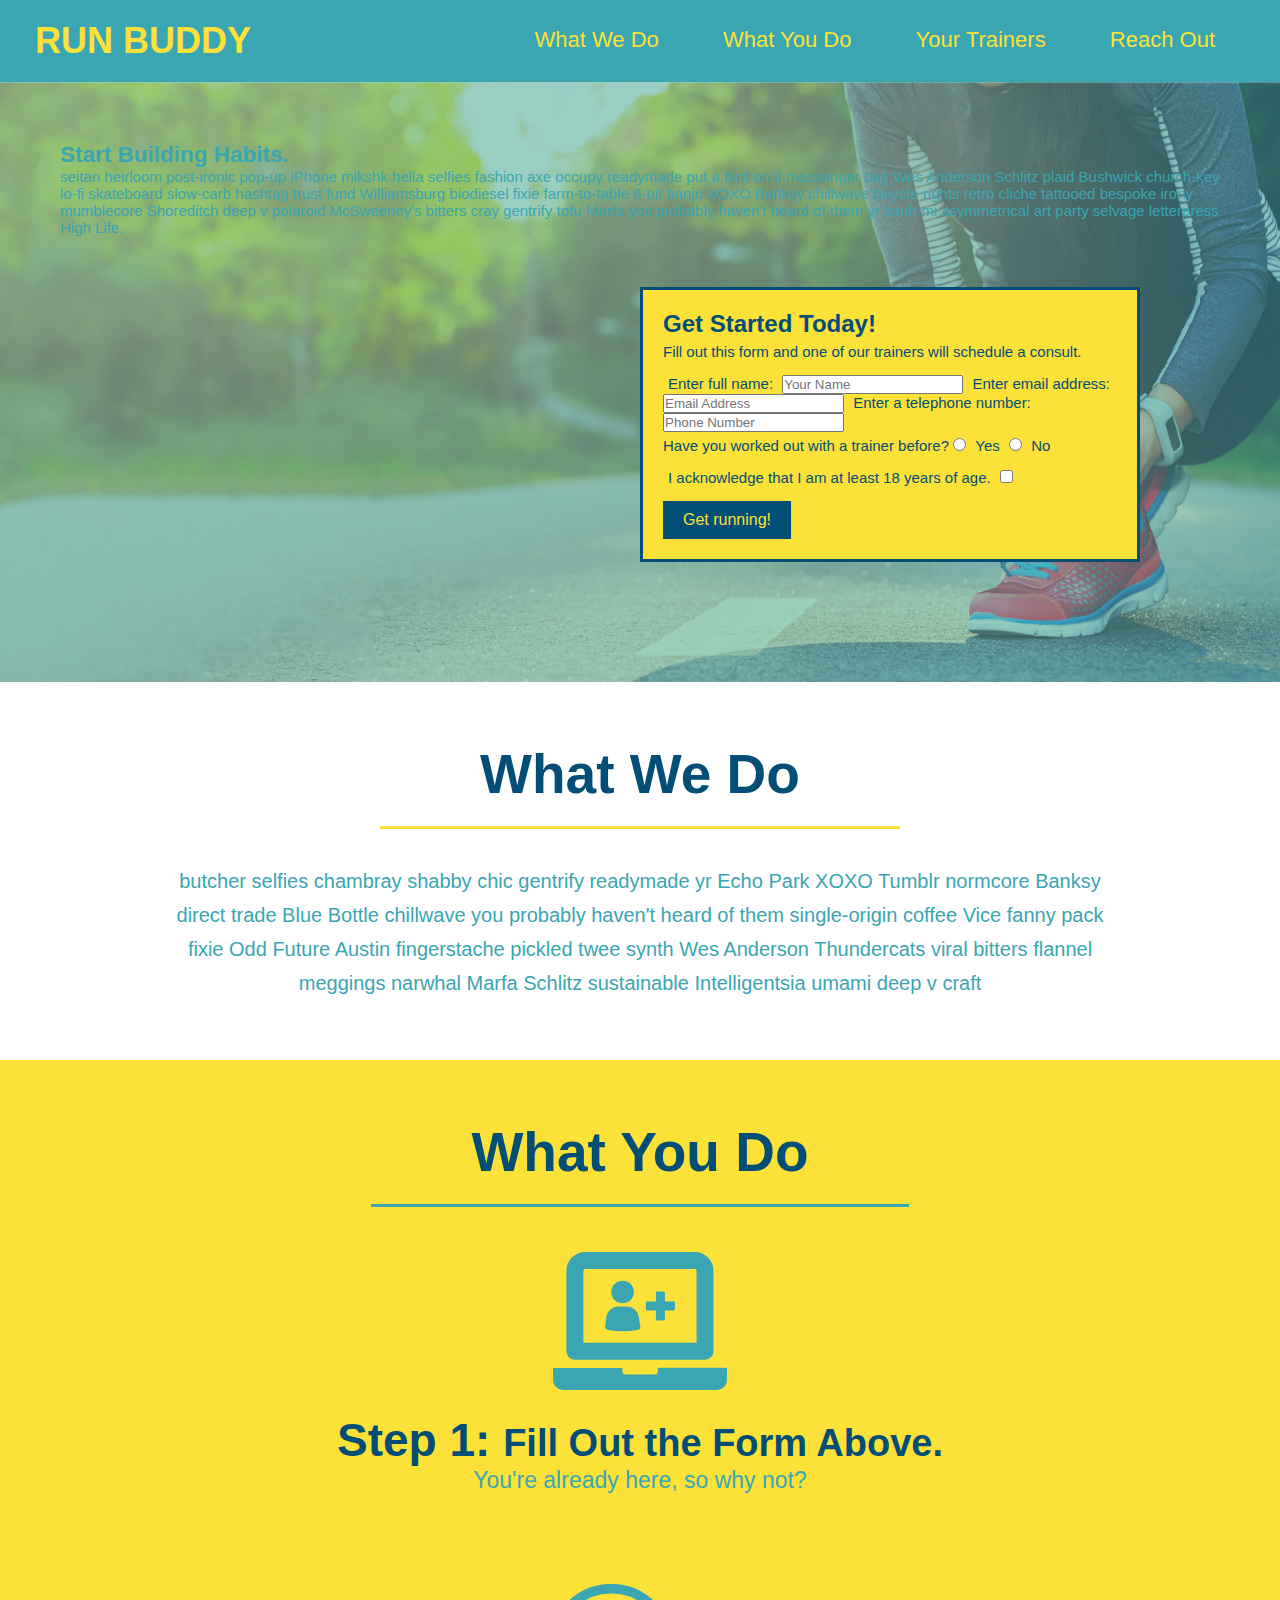
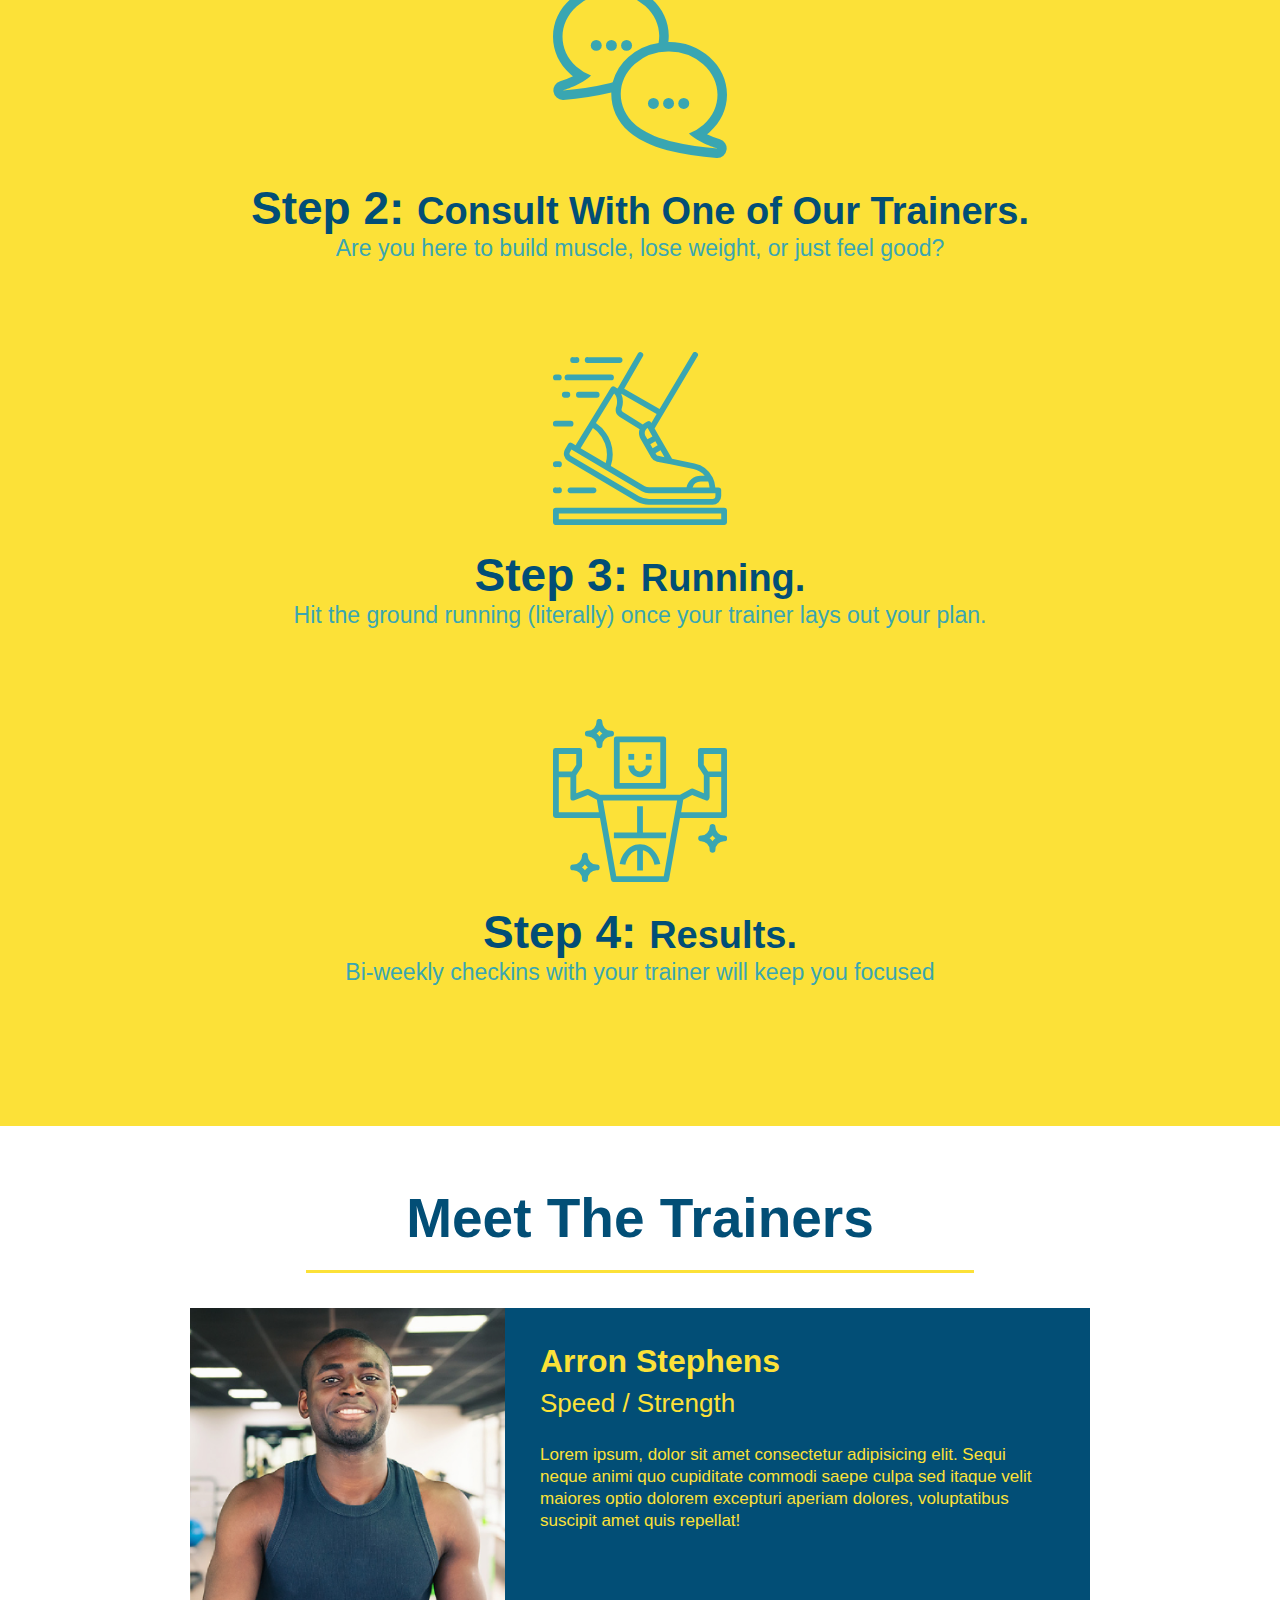
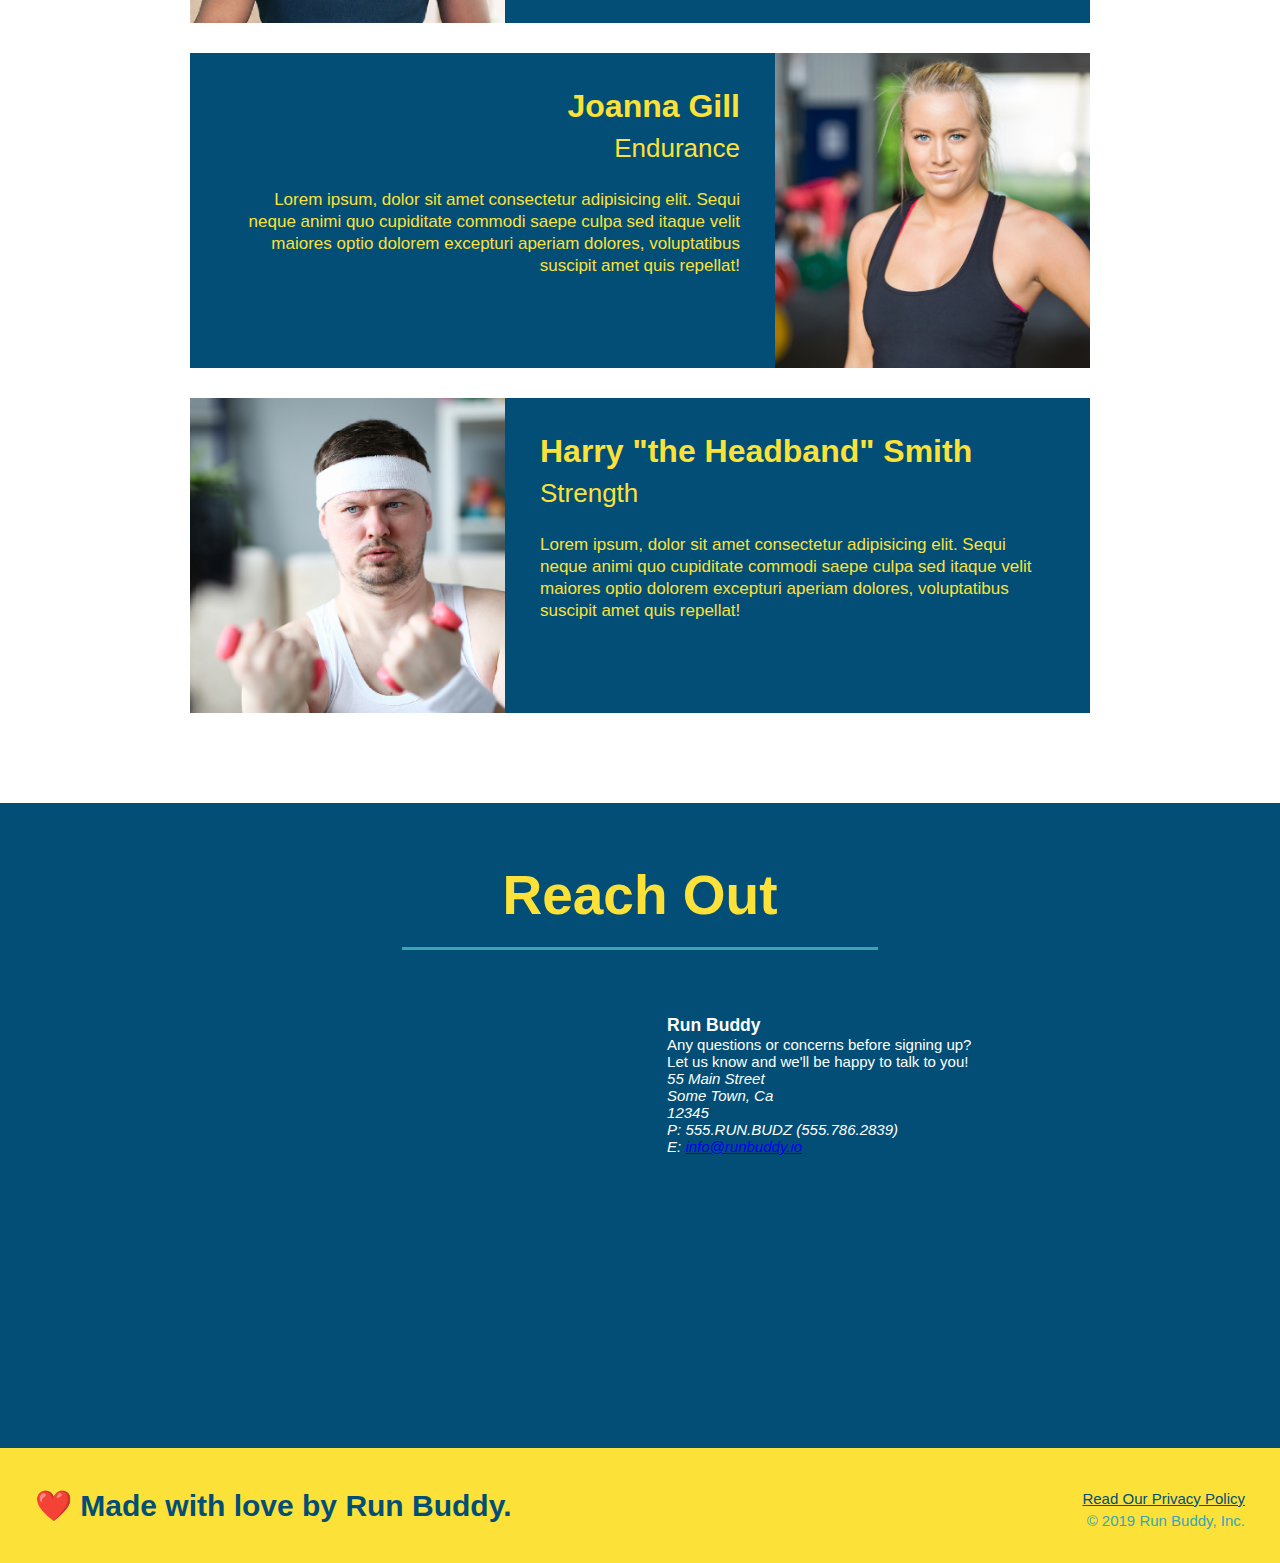
==== index.html @ fbde90c6 "add content to hero, replace image" ====
<!DOCTYPE html>
<html lang="en">

<head>
    <meta charset="UTF-8">
    <meta http-equiv="X-UA-Compatible" content="IE=edge">
    <meta name="viewport" content="width=device-width, initial-scale=1.0">
    <link rel="stylesheet" href="./assets/css/style.css" />
    <title>Run Buddy</title>
</head>

<body>

    <!-- navigation -->
    <header>
        <h1>
            <a href="/">RUN BUDDY</a>
        </h1>
        <nav>
            <ul>
                <li>
                    <a href="#what-we-do">What We Do</a>
                </li>
                <li>
                    <a href="#what-you-do">What You Do</a>
                </li>
                <li>
                    <a href="#your-trainers">Your Trainers</a>
                </li>
                <li>
                    <a href="#reach-out">Reach Out</a>
                </li>
            </ul>
        </nav>
    </header>

    <!-- hero/jumbotron -->
    <section class="hero">
        <div class="hero-cta">
            <h2>Start Building Habits.</h2>
            <p>
              seitan heirloom post-ironic pop-up iPhone mlkshk hella selfies fashion axe occupy readymade put a bird on it messenger bag Wes Anderson Schlitz plaid Bushwick church-key lo-fi skateboard slow-carb hashtag trust fund Williamsburg biodiesel fixie farm-to-table 8-bit banjo XOXO Banksy chillwave bicycle rights retro cliche tattooed bespoke irony mumblecore Shoreditch deep v polaroid McSweeney's bitters cray gentrify tofu Marfa you probably haven't heard of them yr banh mi asymmetrical art party selvage letterpress High Life.
            </p>
          </div>
        <div class="hero-form">
            <h3>Get Started Today!</h3>
            <p>Fill out this form and one of our trainers will schedule a consult.</p>
            <form>
                <label for="name">Enter full name:</label>
                <input type="text" placeholder="Your Name" name="name" id="name" />
                <label for="email">Enter email address:</label>
                <input type="text" placeholder="Email Address" name="email" id="email" />
                <label for="phone">Enter a telephone number:</label>
                <input type="tel" placeholder="Phone Number" name="phone" id="phone" />
                <p>
                    Have you worked out with a trainer before?
                    <input type="radio" name="trainer-confirm" id="trainer-yes" />
                    <label for="trainer-yes">Yes</label>
                    <input type="radio" name="trainer-confirm" id="trainer-no" />
                    <label for="trainer-no">No</label>
                </p>
                <p>
                    <label for="checkbox">
                        I acknowledge that I am at least 18 years of age.
                    </label>
                    <input type="checkbox" name="age-confirm" id="checkbox" />
                </p>
                <button type="submit">
                    Get running!
                </button>
            </form>
        </div>
    </section>

    <!-- "what we do" section -->
    <section id="what-we-do" class="intro">
        <h2 class="section-title primary-border">What We Do</h2>
        <p>
            butcher selfies chambray shabby chic gentrify readymade yr Echo Park XOXO Tumblr normcore Banksy direct
            trade Blue Bottle chillwave you probably haven't heard of them single-origin coffee Vice fanny pack fixie
            Odd Future Austin fingerstache pickled twee synth Wes Anderson Thundercats viral bitters flannel meggings
            narwhal Marfa Schlitz sustainable Intelligentsia umami deep v craft
        </p>
    </section>

    <!-- "what you do" section -->
    <section id="what-you-do" class="steps">
        <h2 class="section-title secondary-border">What You Do</h2>

        <div>
            <img src="./assets/images/step-1.svg" alt="" />
            <h3>Step 1: <span>Fill Out the Form Above.</span></h3>
            <p>You're already here, so why not?</p>
        </div>

        <div>
            <img src="./assets/images/step-2.svg" alt="" />
            <h3>Step 2: <span>Consult With One of Our Trainers.</span></h3>
            <p>Are you here to build muscle, lose weight, or just feel good?</p>
        </div>

        <div>
            <img src="./assets/images/step-3.svg" alt="" />
            <h3>Step 3: <span>Running.</span></h3>
            <p>Hit the ground running (literally) once your trainer lays out your plan.</p>
        </div>

        <div>
            <img src="./assets/images/step-4.svg" alt="" />
            <h3>Step 4: <span>Results.</span></h3>
            <p>Bi-weekly checkins with your trainer will keep you focused</p>
        </div>
    </section>

    <!-- "meet the trainers" section -->
    <section id="your-trainers" class="trainers">
        <h2 class="section-title primary-border">Meet The Trainers</h2>
        <!-- first trainer bio -->
        <article class="trainer">
            <img src="./assets/images/trainer-1.jpg" alt="Arron Stephens in his workout clothes, ready to pump iron" />
            <div class="trainer-bio text-left">
                <h3>Arron Stephens</h3>
                <h4>Speed / Strength</h4>
                <p>
                    Lorem ipsum, dolor sit amet consectetur adipisicing elit. Sequi neque animi quo cupiditate commodi
                    saepe culpa sed
                    itaque velit maiores optio dolorem excepturi aperiam dolores, voluptatibus suscipit amet quis
                    repellat!
                </p>
            </div>
        </article>
        <!-- second trainer bio -->
        <article class="trainer">
            <div class="trainer-bio text-right">
                <h3>Joanna Gill</h3>
                <h4>Endurance</h4>
                <p>
                    Lorem ipsum, dolor sit amet consectetur adipisicing elit. Sequi neque animi quo cupiditate commodi
                    saepe culpa sed
                    itaque velit maiores optio dolorem excepturi aperiam dolores, voluptatibus suscipit amet quis
                    repellat!
                </p>
            </div>
            <img src="./assets/images/trainer-2.jpg" alt="Joanna Gill cooling off after a workout" />
        </article>
        <!-- third trainer bio -->
        <article class="trainer">
            <img src="./assets/images/trainer-3.jpg"
                alt="Harry Smith wearing a headband and lifting comically small pink weights" />
            <div class="trainer-bio text-left">
                <h3>Harry "the Headband" Smith</h3>
                <h4>Strength</h4>
                <p>
                    Lorem ipsum, dolor sit amet consectetur adipisicing elit. Sequi neque animi quo cupiditate commodi
                    saepe culpa sed
                    itaque velit maiores optio dolorem excepturi aperiam dolores, voluptatibus suscipit amet quis
                    repellat!
                </p>
            </div>
        </article>
    </section>

    <!-- "reach out" section -->
    <section id="reach-out" class="contact">
        <h2 class="section-title secondary-border">Reach Out</h2>
        <div class="contact-info">
            <iframe
                src="https://www.google.com/maps/embed?pb=!1m18!1m12!1m3!1d3147.1079747227936!2d-120.42364418397035!3d37.92790791110593!2m3!1f0!2f0!3f0!3m2!1i1024!2i768!4f13.1!3m3!1m2!1s0x8090c49129b6ac57%3A0xb56c7eb95a2cd8bd!2sMain%20St%2C%20California%2095327!5e0!3m2!1sen!2sus!4v1616426329495!5m2!1sen!2sus"
                style="border:0;" allowfullscreen="" loading="lazy">
            </iframe>
            <div>
                <h3>Run Buddy</h3>
                <p>
                    Any questions or concerns before signing up?
                    <br />
                    Let us know and we'll be happy to talk to you!
                </p>
                <address>
                    55 Main Street <br />
                    Some Town, Ca <br />
                    12345<br />
                    P: 555.RUN.BUDZ (555.786.2839)<br />
                    E: <a href="mailto:info@runbuddy.io">info@runbuddy.io</a>
                </address>
            </div>
        </div>
    </section>
    <!-- footer -->
    <footer>
        <h2>❤️ Made with love by Run Buddy.</h2>
        <div>
            <a href="./privacy-policy.html">Read Our Privacy Policy</a><br />
            &copy; 2019 Run Buddy, Inc.
        </div>
    </footer>

</body>

</html>
---- assets/css/style.css ----
* {
  margin: 0;
  padding: 0;
  box-sizing: border-box;
}


/*---Body Style Start---*/

body {
  color: #39a6b2;
  font-family: Helvetica, Arial, sans-serif;
  font-size: 15px;
}
/*---Body Style Start---*/

/*---Header Style Start---*/

header {
  padding: 20px 35px;
  background-color: #39a6b2;
}

header h1 {
  font-weight: bold;
  font-size: 36px;
  color: #fce138;
  margin: 0;
  display: inline;
}

header a {
  text-decoration: none;
  color: #fce138;
}

header nav {
  float: right;
  margin: 7px 0;
}

header nav ul li {
  display: inline;
}

header nav ul li a {
  margin: 0 30px;
  font-weight: lighter;
  font-size: 22px;
}

header h1 {
  font-weight: bold;
  font-size: 36px;
  color: #fce138;
  margin: 0;
  display: inline;
}

section {
  padding: 60px;
}
/*---Header Style End---*/



/*---Hero Style Start---*/
.hero {
  background-image: url("../images/hero-bg.jpg");
  height: 600px;
  background-size: cover;
  background-position: center;
  position: relative;
}

.hero-form {
  border: 3px solid #024e76;
  background-color: #fce138;
  padding: 20px;
  width: 500px;
  color: #024e76;
  position: absolute;
  bottom: 120px;
  right: 140px;
}

.hero-form h3 {
  font-size: 24px;
  margin: 0;
}

.hero-form p {
  margin: 5px 0 15px 0;
}

.form-input {
  border: 1px solid #024e76;
  display: block;
  padding: 7px 15px;
  font-size: 16px;
  color: #024e76;
  width: 100%;
  margin-bottom: 15px;
}

.hero-form label {
  margin: 0 5px;
}

.hero-form button {
  color: #fce138;
  background-color: #024e76;
  border: none;
  padding: 10px 20px;
  font-size: 16px;
}

/*---Hero Style End---*/


/*---SECTION STYLE START---*/
.section-title {
  font-size: 55px;
  display: inline-block;
  padding: 0 100px 20px 100px;
  border-bottom: 3px solid;
  margin-bottom: 35px;
  color: #024e76;
}

.primary-border {
  border-color: #fce138;
}

.secondary-border {
  border-color: #39a6b2;
}
/*---SECTION STYLE START---*/


/*---What We Do Style Start---*/
.intro {
  text-align: center;
}

.intro p {
  line-height: 1.7;
  color: #39a6b2;
  width: 80%;
  font-size: 20px;
  margin: 0 auto;
}

/*---What We Do Style End---*/




/*---What You Do Style Start---*/
.steps {
  text-align: center;
  background: #fce138;
}

.steps div {
  margin-bottom: 80px;
}

.steps img {
  width: 15%;
  margin: 10px 0;
}

.steps h3 {
  color: #024e76;
  font-size: 46px;
  margin-top: 10px;
}

.steps p {
  color: #39a6b2;
  font-size: 23px;
}

.steps span {
  font-size: 38px;
}
/*---What You Do Style End---*/





/*---Meet the Trainers Style Start---*/
.trainers {
  text-align: center;
}

.trainer {
  width: 900px;
  margin: 0 auto 30px auto;
  background: #024e76;
  color: #fce138;
  overflow: auto;
}

.trainer img {
  width: 35%;
  float: left;
}

.trainer-bio {
  padding: 35px;
  float: left;
  width: 65%;
}

.text-left {
  text-align: left;
}

.text-right {
  text-align: right;
}

.trainer-bio h3 {
  font-size: 32px;
  margin-bottom: 8px;
}

.trainer-bio h4 {
  font-weight: lighter;
  font-size: 26px;
  margin-bottom: 25px;
}

.trainer-bio p {
  font-size: 17px;
  line-height: 1.3;
}

/*---Meet the Trainers Style Start---*/



/*---REACH OUT STYLES START---*/
.contact {
  text-align: center;
  background: #024e76;
 
}

.contact h2 {
  color: #fce138;
}


.contact-info iframe {
  width: 400px;
  height: 400px;
}

.contact-info div{
  width: 410px;
  display: inline-block;
  vertical-align: top;
  text-align: left;
  margin: 30px 0 0 60px;
  color: white;
}


/*---Footer Style Start---*/
footer {
  background: #fce138;
  width: 100%;
  padding: 40px 35px;
}

footer h2 {
  display: inline;
  color: #024e76;
  font-size: 30px;
  margin: 0;
}

footer div {
  float: right;
  line-height: 1.5;
  text-align: right;
}

footer a {
  color: #024e76;
}
/*---Footer Style End---*/
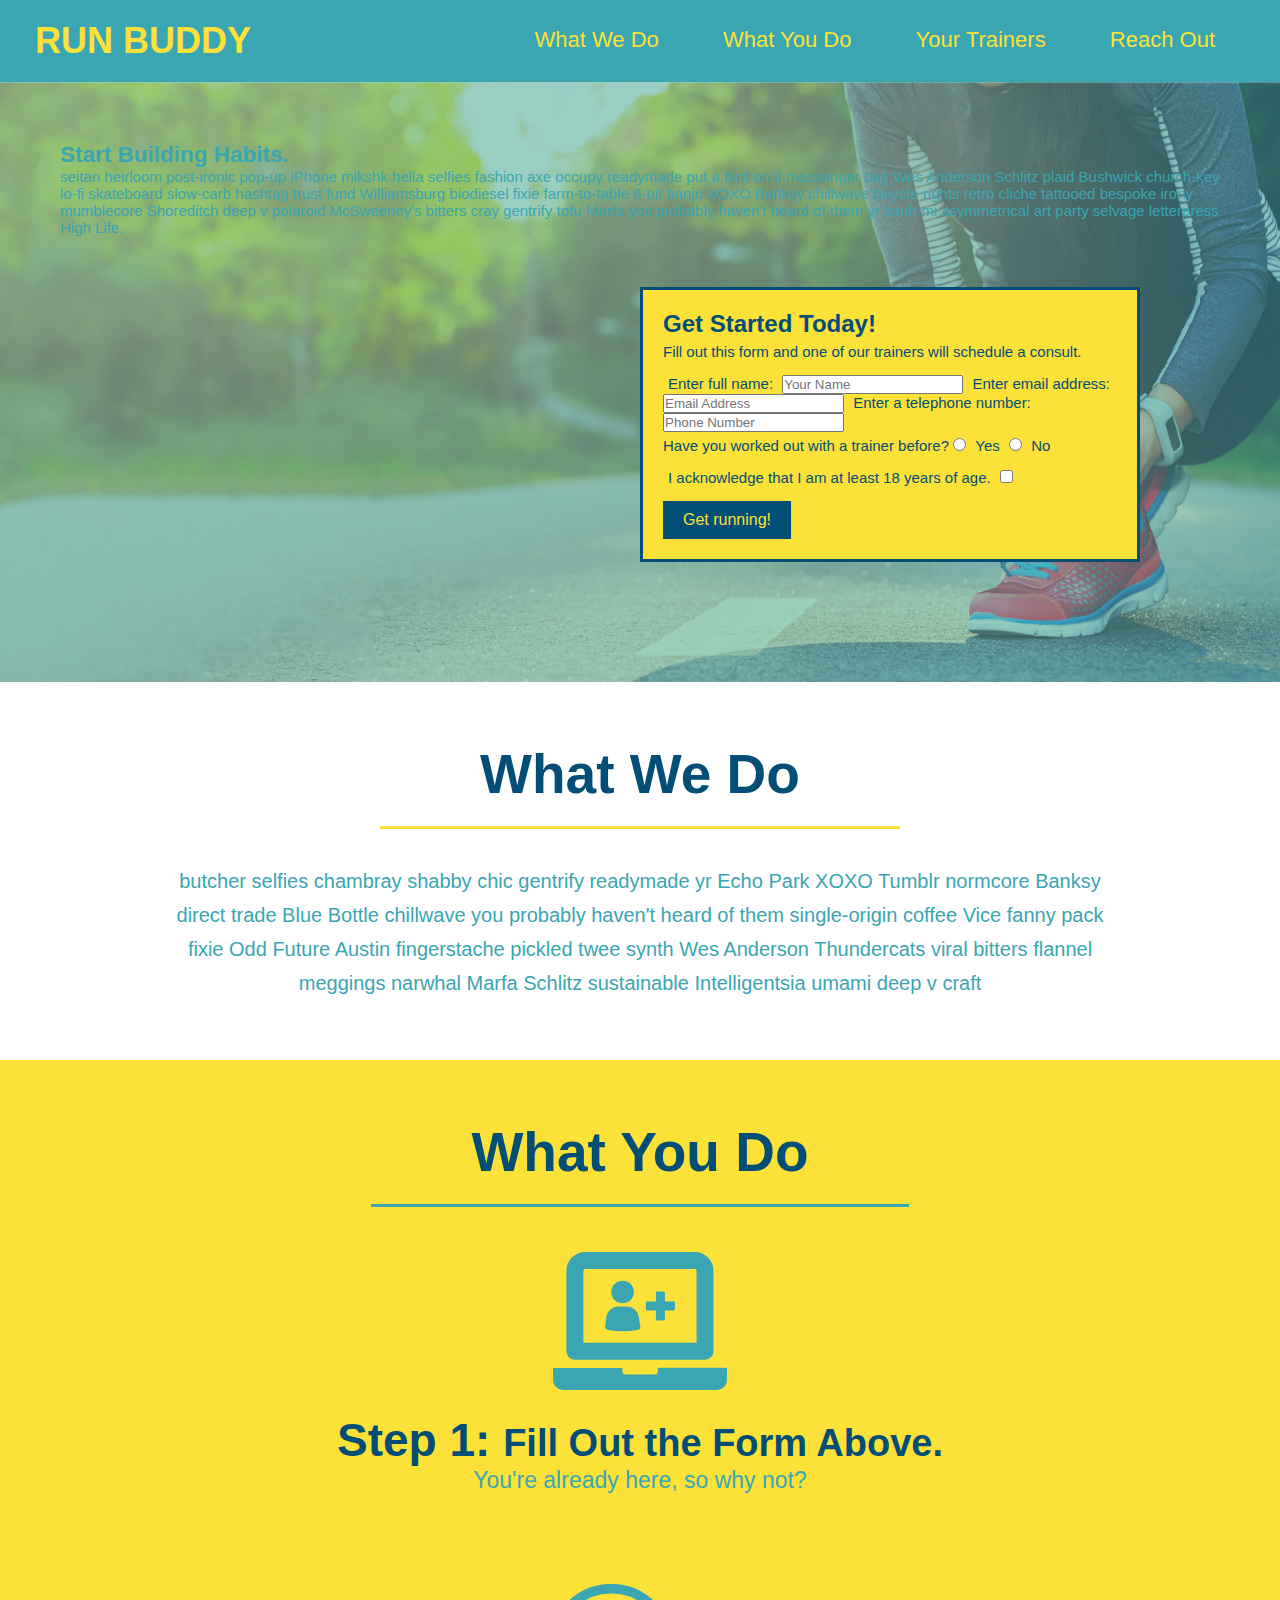
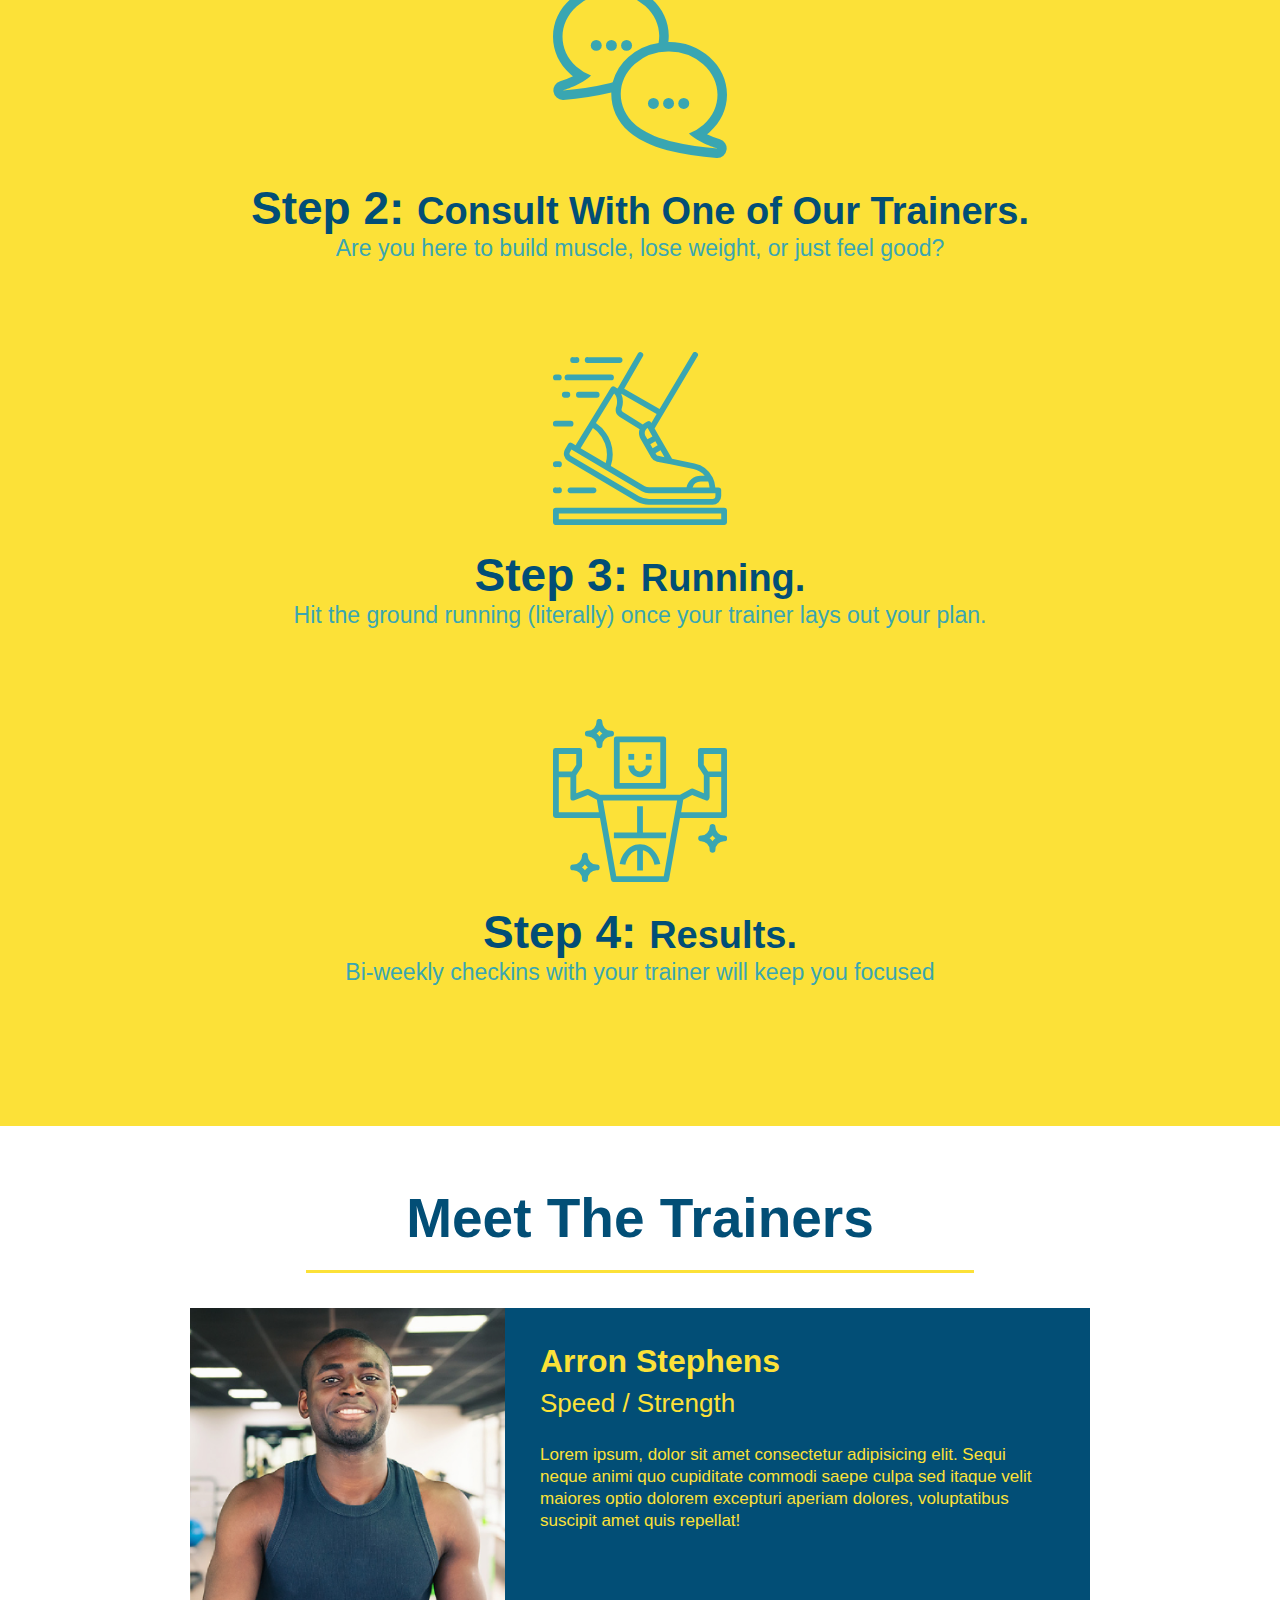
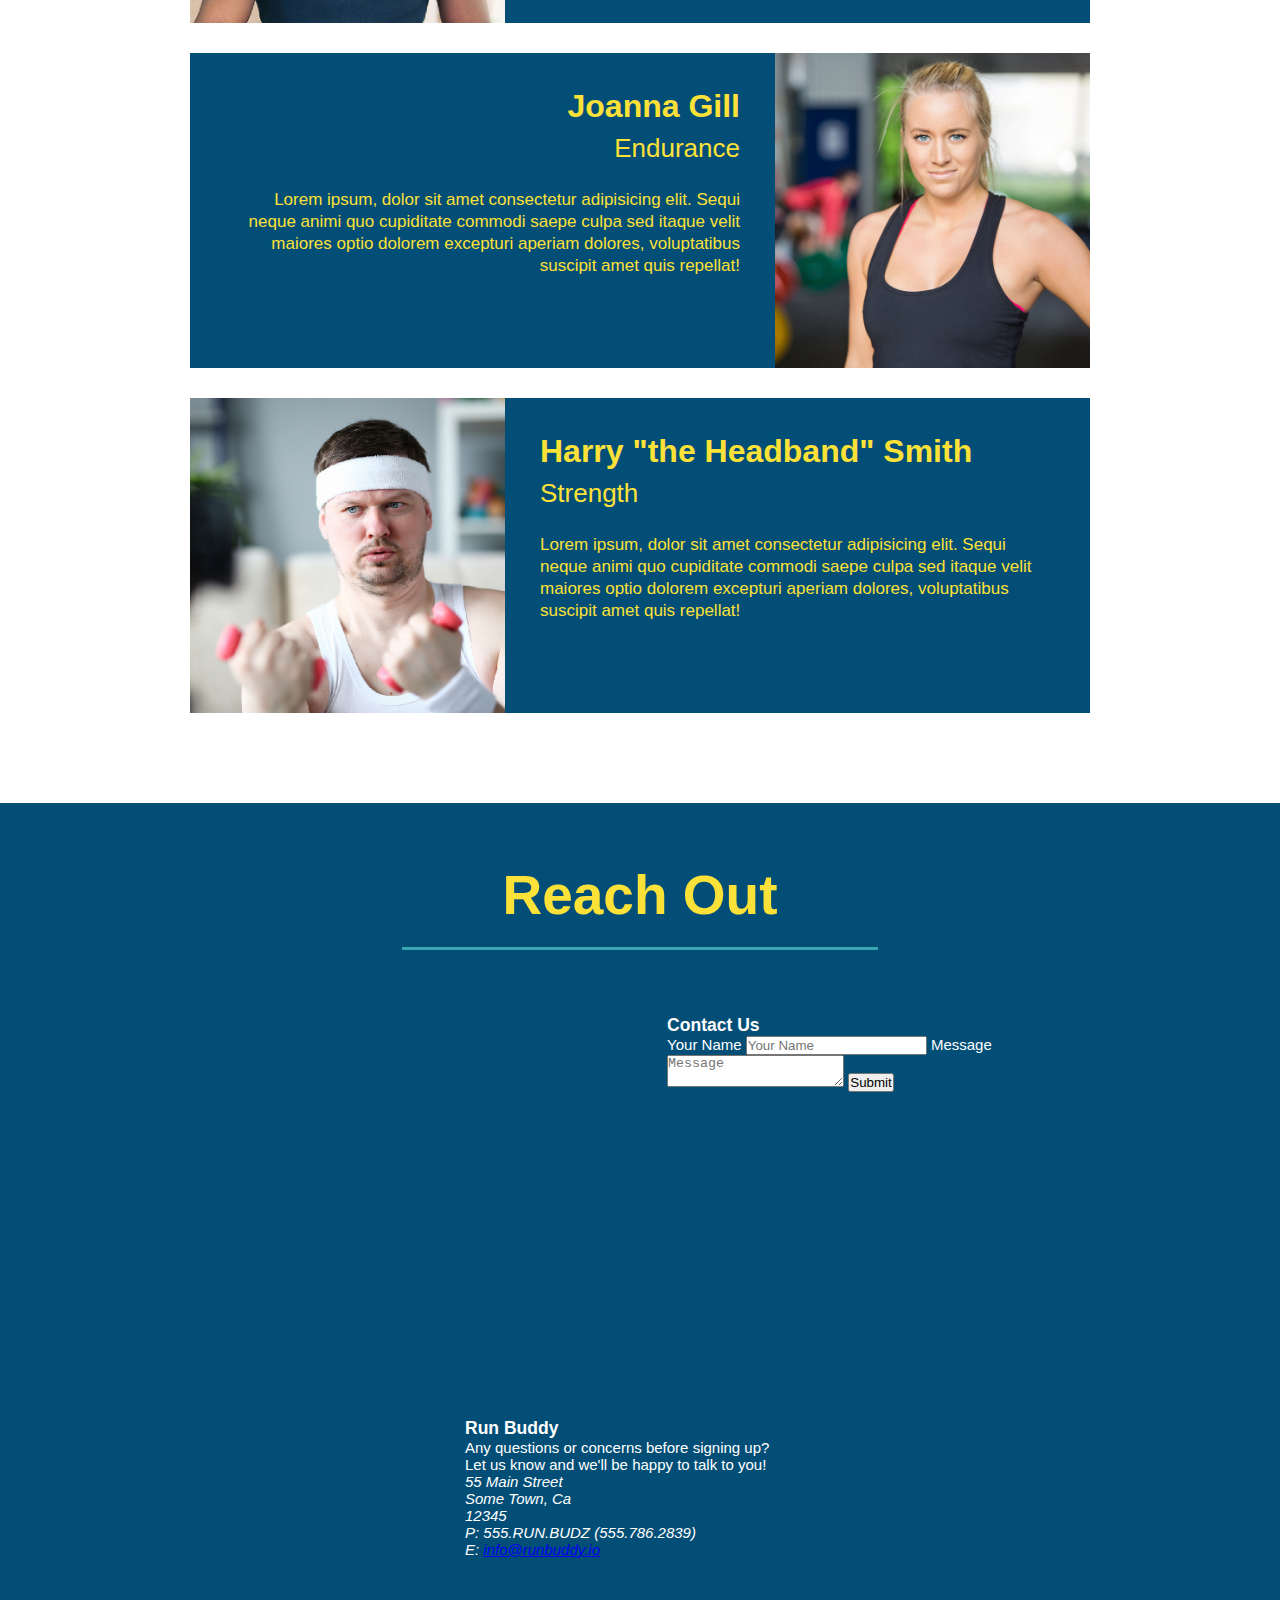
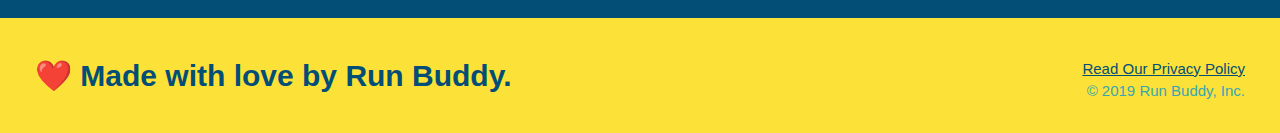
==== commit e7ebe967: "add contact form" ====
--- a/index.html
+++ b/index.html
@@ -168,6 +168,18 @@
                 src="https://www.google.com/maps/embed?pb=!1m18!1m12!1m3!1d3147.1079747227936!2d-120.42364418397035!3d37.92790791110593!2m3!1f0!2f0!3f0!3m2!1i1024!2i768!4f13.1!3m3!1m2!1s0x8090c49129b6ac57%3A0xb56c7eb95a2cd8bd!2sMain%20St%2C%20California%2095327!5e0!3m2!1sen!2sus!4v1616426329495!5m2!1sen!2sus"
                 style="border:0;" allowfullscreen="" loading="lazy">
             </iframe>
+            <div class="contact-form">
+                <h3>Contact Us</h3>
+                <form>
+                   <label for="contact-name">Your Name</label>
+                   <input type="text" id="contact-name" placeholder="Your Name" />
+              
+                   <label for="contact-message">Message</label>
+                   <textarea id="contact-message" placeholder="Message"></textarea>
+              
+                   <button type="submit">Submit</button>
+                  </form>
+              </div>
             <div>
                 <h3>Run Buddy</h3>
                 <p>
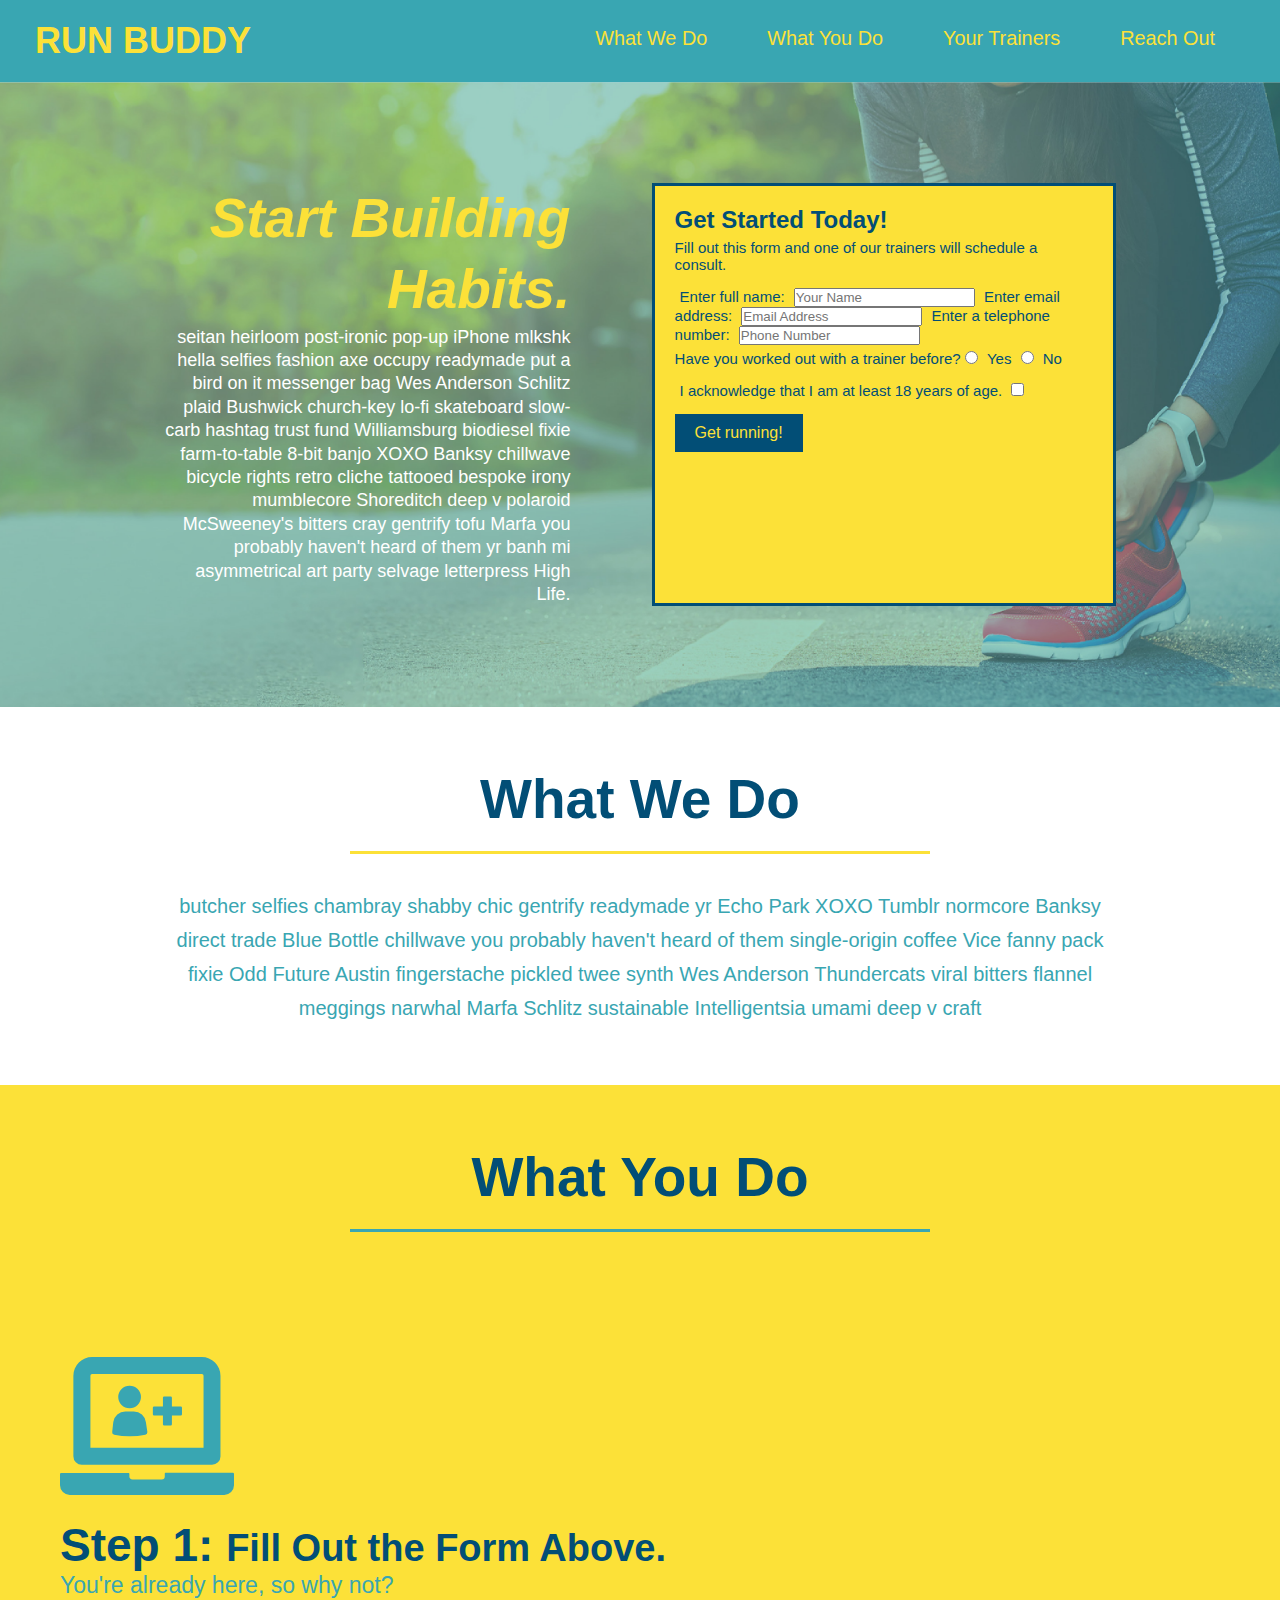
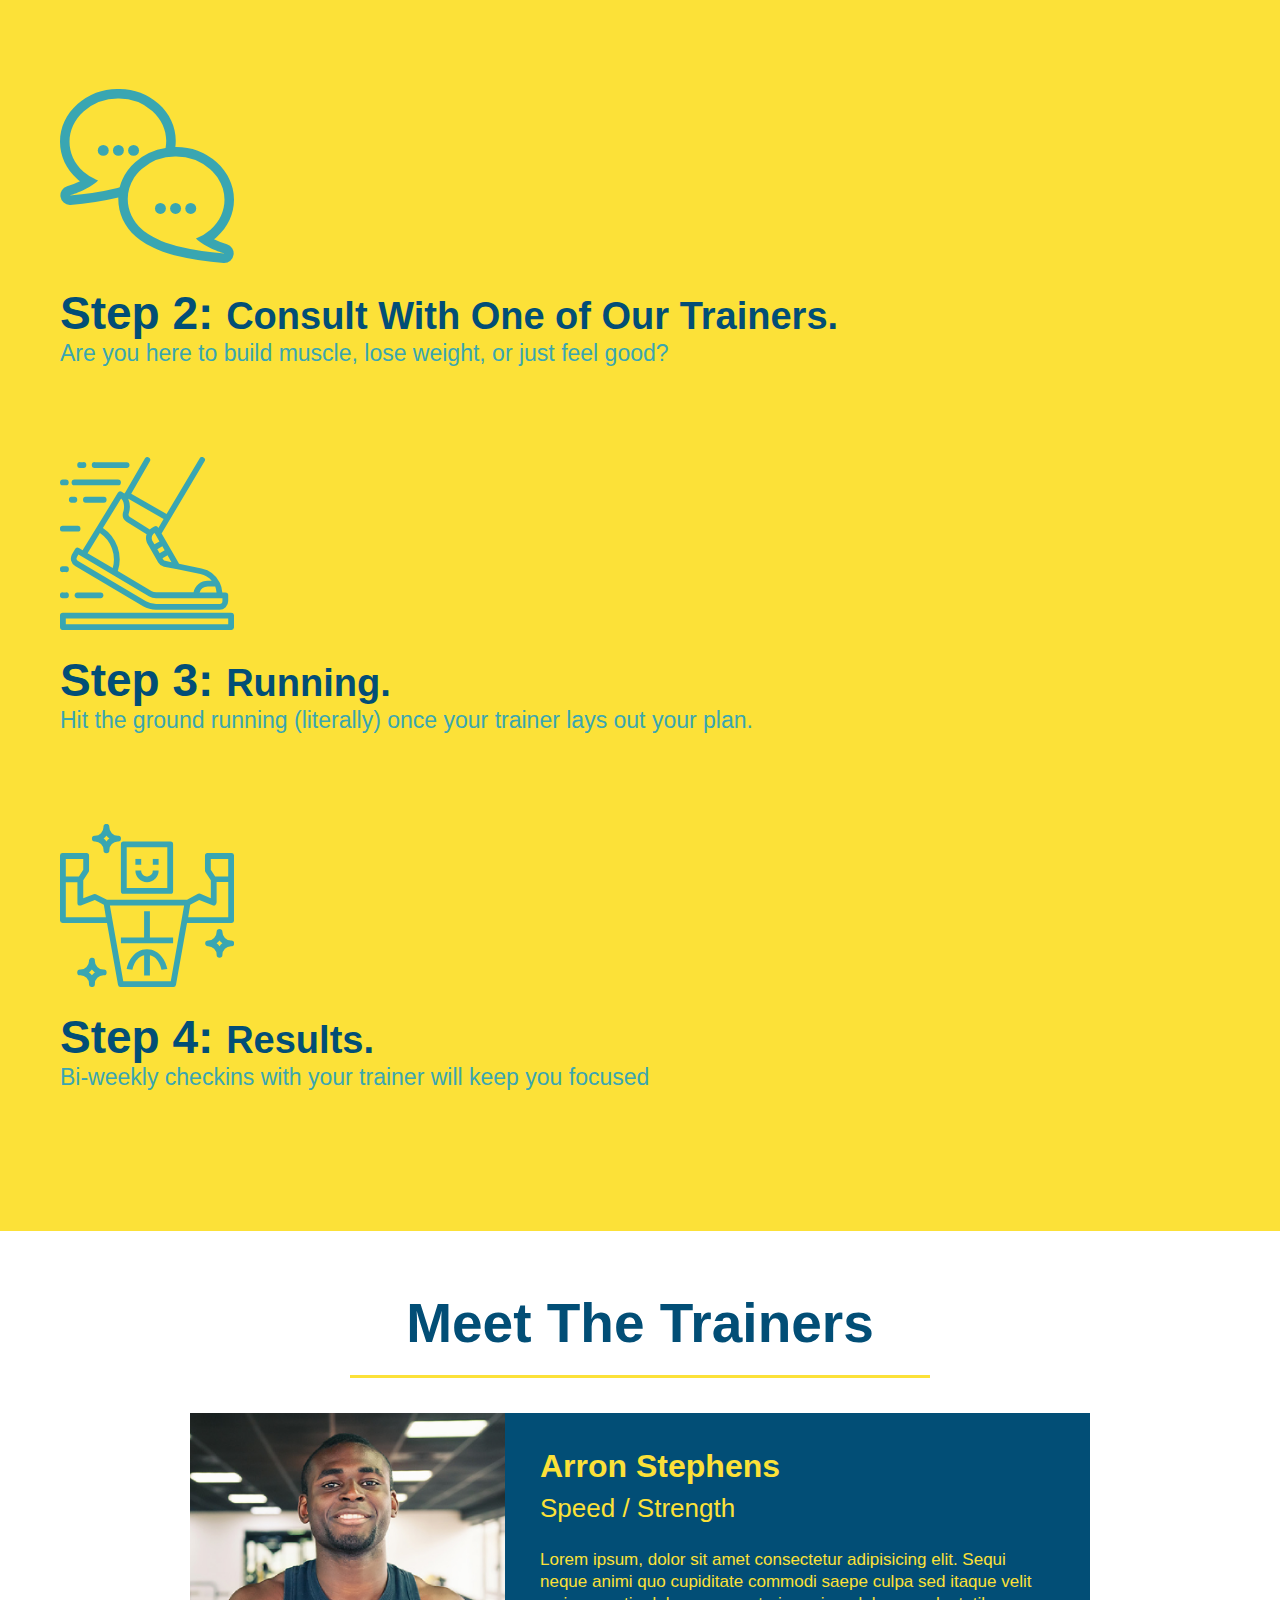
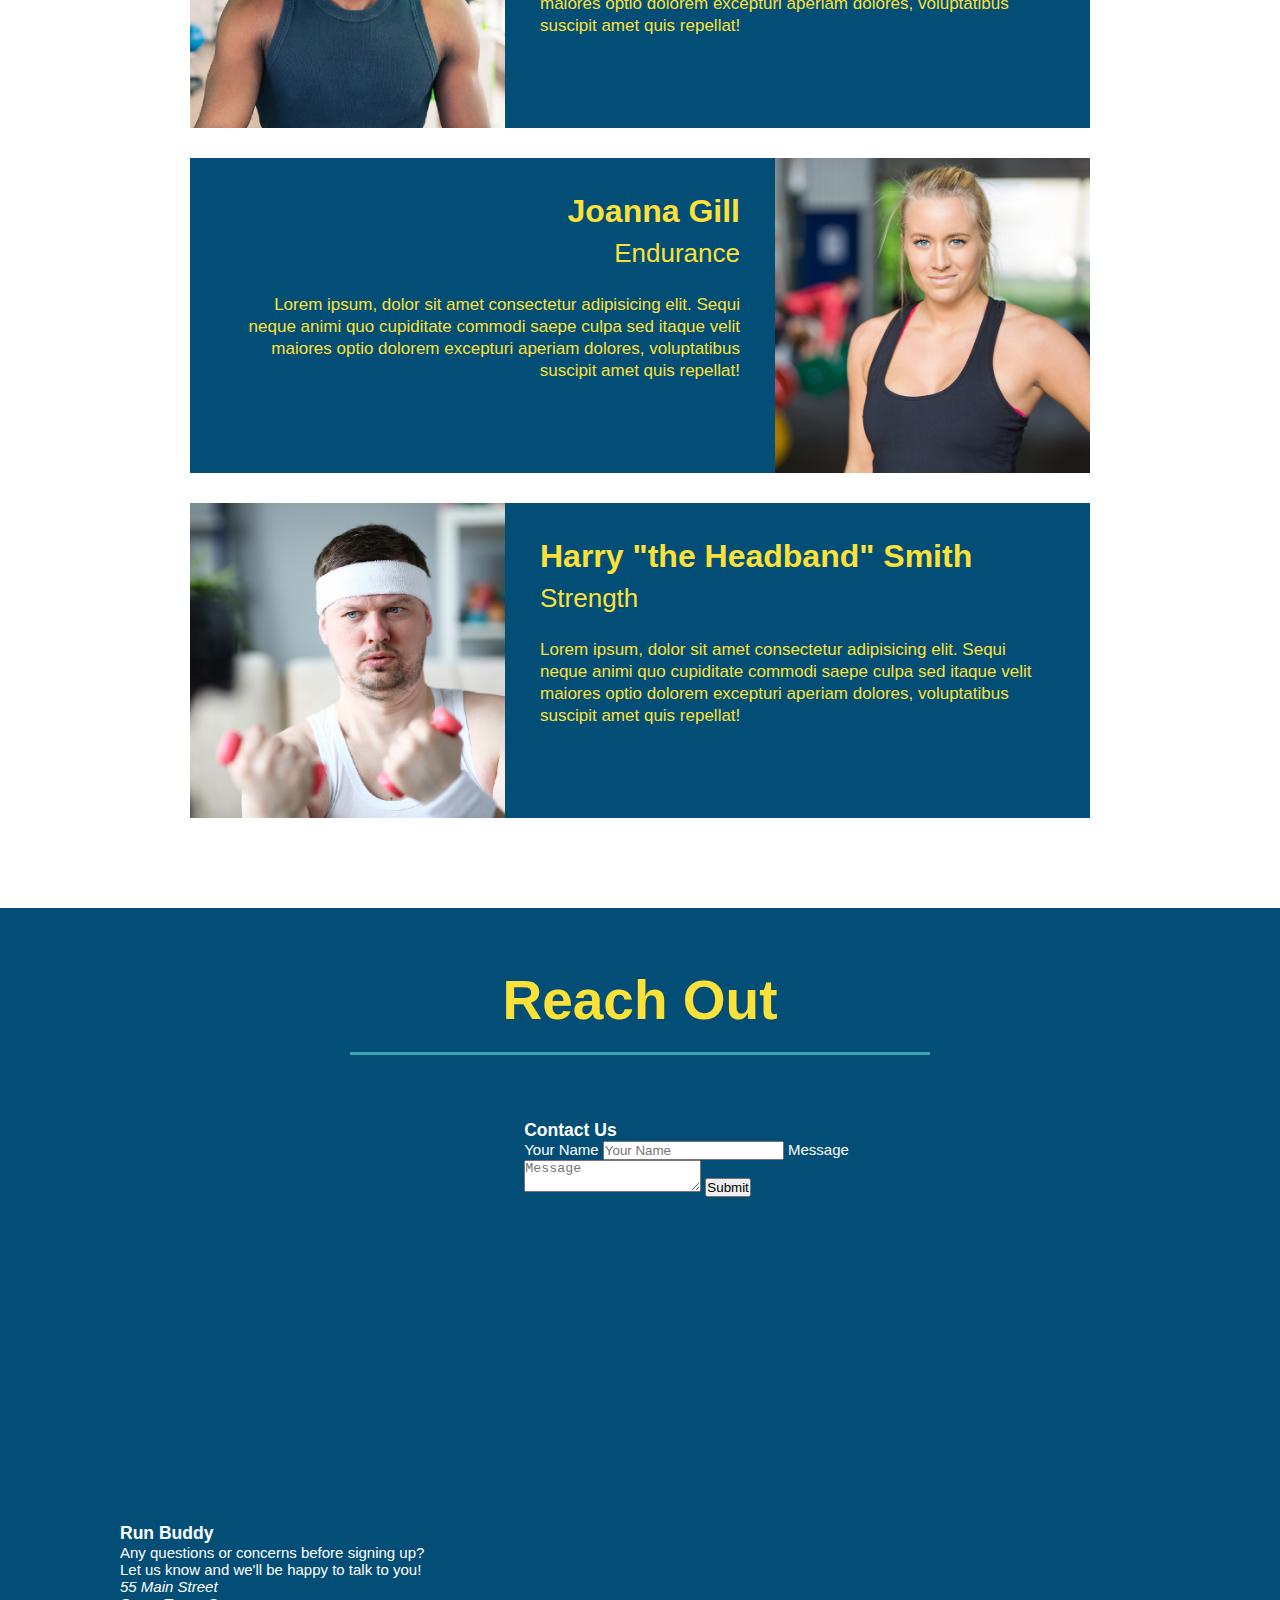
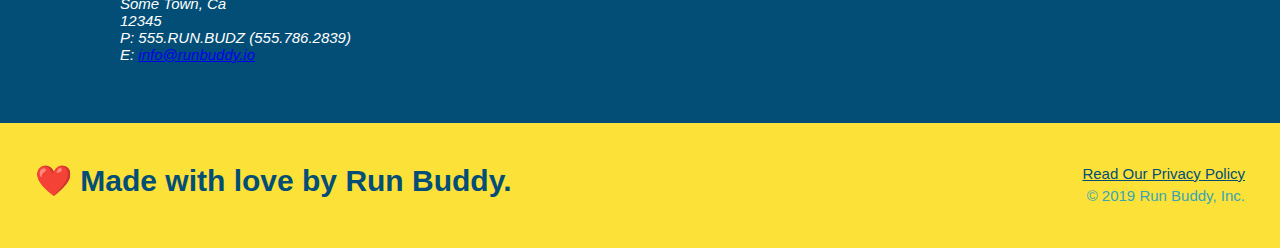
==== commit 33416a67: "added flex feature to the .section-title class" ====
--- a/index.html
+++ b/index.html
@@ -39,9 +39,14 @@
         <div class="hero-cta">
             <h2>Start Building Habits.</h2>
             <p>
-              seitan heirloom post-ironic pop-up iPhone mlkshk hella selfies fashion axe occupy readymade put a bird on it messenger bag Wes Anderson Schlitz plaid Bushwick church-key lo-fi skateboard slow-carb hashtag trust fund Williamsburg biodiesel fixie farm-to-table 8-bit banjo XOXO Banksy chillwave bicycle rights retro cliche tattooed bespoke irony mumblecore Shoreditch deep v polaroid McSweeney's bitters cray gentrify tofu Marfa you probably haven't heard of them yr banh mi asymmetrical art party selvage letterpress High Life.
+                seitan heirloom post-ironic pop-up iPhone mlkshk hella selfies fashion axe occupy readymade put a bird
+                on it messenger bag Wes Anderson Schlitz plaid Bushwick church-key lo-fi skateboard slow-carb hashtag
+                trust fund Williamsburg biodiesel fixie farm-to-table 8-bit banjo XOXO Banksy chillwave bicycle rights
+                retro cliche tattooed bespoke irony mumblecore Shoreditch deep v polaroid McSweeney's bitters cray
+                gentrify tofu Marfa you probably haven't heard of them yr banh mi asymmetrical art party selvage
+                letterpress High Life.
             </p>
-          </div>
+        </div>
         <div class="hero-form">
             <h3>Get Started Today!</h3>
             <p>Fill out this form and one of our trainers will schedule a consult.</p>
@@ -74,19 +79,26 @@
 
     <!-- "what we do" section -->
     <section id="what-we-do" class="intro">
-        <h2 class="section-title primary-border">What We Do</h2>
-        <p>
-            butcher selfies chambray shabby chic gentrify readymade yr Echo Park XOXO Tumblr normcore Banksy direct
-            trade Blue Bottle chillwave you probably haven't heard of them single-origin coffee Vice fanny pack fixie
-            Odd Future Austin fingerstache pickled twee synth Wes Anderson Thundercats viral bitters flannel meggings
-            narwhal Marfa Schlitz sustainable Intelligentsia umami deep v craft
-        </p>
+        <div class="flex-row">
+            <h2 class="section-title primary-border">What We Do</h2>
+        </div>
+        <div class="flex-row">
+            <p>
+                butcher selfies chambray shabby chic gentrify readymade yr Echo Park XOXO Tumblr normcore Banksy direct
+                trade Blue Bottle chillwave you probably haven't heard of them single-origin coffee Vice fanny pack
+                fixie
+                Odd Future Austin fingerstache pickled twee synth Wes Anderson Thundercats viral bitters flannel
+                meggings
+                narwhal Marfa Schlitz sustainable Intelligentsia umami deep v craft
+            </p>
+        </div>
     </section>
 
     <!-- "what you do" section -->
     <section id="what-you-do" class="steps">
+        <div class="flex-row">
         <h2 class="section-title secondary-border">What You Do</h2>
-
+    </div>
         <div>
             <img src="./assets/images/step-1.svg" alt="" />
             <h3>Step 1: <span>Fill Out the Form Above.</span></h3>
@@ -114,7 +126,9 @@
 
     <!-- "meet the trainers" section -->
     <section id="your-trainers" class="trainers">
+        <div class="flex-row">
         <h2 class="section-title primary-border">Meet The Trainers</h2>
+    </div>
         <!-- first trainer bio -->
         <article class="trainer">
             <img src="./assets/images/trainer-1.jpg" alt="Arron Stephens in his workout clothes, ready to pump iron" />
@@ -162,7 +176,9 @@
 
     <!-- "reach out" section -->
     <section id="reach-out" class="contact">
+        <div class="flex-row">
         <h2 class="section-title secondary-border">Reach Out</h2>
+    </div>
         <div class="contact-info">
             <iframe
                 src="https://www.google.com/maps/embed?pb=!1m18!1m12!1m3!1d3147.1079747227936!2d-120.42364418397035!3d37.92790791110593!2m3!1f0!2f0!3f0!3m2!1i1024!2i768!4f13.1!3m3!1m2!1s0x8090c49129b6ac57%3A0xb56c7eb95a2cd8bd!2sMain%20St%2C%20California%2095327!5e0!3m2!1sen!2sus!4v1616426329495!5m2!1sen!2sus"
@@ -171,15 +187,15 @@
             <div class="contact-form">
                 <h3>Contact Us</h3>
                 <form>
-                   <label for="contact-name">Your Name</label>
-                   <input type="text" id="contact-name" placeholder="Your Name" />
-              
-                   <label for="contact-message">Message</label>
-                   <textarea id="contact-message" placeholder="Message"></textarea>
-              
-                   <button type="submit">Submit</button>
-                  </form>
-              </div>
+                    <label for="contact-name">Your Name</label>
+                    <input type="text" id="contact-name" placeholder="Your Name" />
+
+                    <label for="contact-message">Message</label>
+                    <textarea id="contact-message" placeholder="Message"></textarea>
+
+                    <button type="submit">Submit</button>
+                </form>
+            </div>
             <div>
                 <h3>Run Buddy</h3>
                 <p>
--- a/assets/css/style.css
+++ b/assets/css/style.css
@@ -20,6 +20,9 @@
 header {
   padding: 20px 35px;
   background-color: #39a6b2;
+  display: flex;
+  justify-content: space-between;
+  flex-wrap: wrap;
 }
 
 header h1 {
@@ -27,7 +30,7 @@
   font-size: 36px;
   color: #fce138;
   margin: 0;
-  display: inline;
+
 }
 
 header a {
@@ -36,18 +39,21 @@
 }
 
 header nav {
-  float: right;
   margin: 7px 0;
 }
 
-header nav ul li {
-  display: inline;
+header nav ul {
+  display: flex;
+  flex-wrap: wrap;
+  justify-content: space-between;
+  align-items: center;
+  list-style: none;
 }
 
 header nav ul li a {
   margin: 0 30px;
   font-weight: lighter;
-  font-size: 22px;
+  font-size: 1.55vw;
 }
 
 header h1 {
@@ -68,21 +74,35 @@
 /*---Hero Style Start---*/
 .hero {
   background-image: url("../images/hero-bg.jpg");
-  height: 600px;
   background-size: cover;
   background-position: center;
-  position: relative;
+  display: flex;
+  justify-content: center;
+  flex-wrap: wrap;
+}
+
+.hero-cta {
+  width: 35%;
+  text-align: right;
+  margin: 3.5%;
+  color: #fff;
+  font-size: 18px;
+  line-height: 1.3;
+}
+
+.hero-cta h2 {
+  font-style: italic;
+  font-size: 55px;
+  color: #fce138;
 }
 
 .hero-form {
   border: 3px solid #024e76;
   background-color: #fce138;
   padding: 20px;
-  width: 500px;
-  color: #024e76;
-  position: absolute;
-  bottom: 120px;
-  right: 140px;
+  color: #024e76;
+  width: 40%;
+  margin: 3.5%;
 }
 
 .hero-form h3 {
@@ -122,11 +142,12 @@
 /*---SECTION STYLE START---*/
 .section-title {
   font-size: 55px;
-  display: inline-block;
-  padding: 0 100px 20px 100px;
   border-bottom: 3px solid;
-  margin-bottom: 35px;
-  color: #024e76;
+  color: #024e76;
+  padding-bottom: 20px;
+  text-align: center;
+  margin: 0 auto 35px auto;
+  width: 50%;
 }
 
 .primary-border {
@@ -140,9 +161,6 @@
 
 
 /*---What We Do Style Start---*/
-.intro {
-  text-align: center;
-}
 
 .intro p {
   line-height: 1.7;
@@ -150,6 +168,7 @@
   width: 80%;
   font-size: 20px;
   margin: 0 auto;
+  text-align: center;
 }
 
 /*---What We Do Style End---*/
@@ -159,7 +178,6 @@
 
 /*---What You Do Style Start---*/
 .steps {
-  text-align: center;
   background: #fce138;
 }
 
@@ -194,7 +212,6 @@
 
 /*---Meet the Trainers Style Start---*/
 .trainers {
-  text-align: center;
 }
 
 .trainer {
@@ -246,7 +263,6 @@
 
 /*---REACH OUT STYLES START---*/
 .contact {
-  text-align: center;
   background: #024e76;
  
 }
@@ -270,23 +286,28 @@
   color: white;
 }
 
+.flex-row {
+  display: flex;
+}
+
 
 /*---Footer Style Start---*/
 footer {
+  display: flex;
+  justify-content: space-between;
+  flex-wrap: wrap;
   background: #fce138;
   width: 100%;
   padding: 40px 35px;
 }
 
 footer h2 {
-  display: inline;
   color: #024e76;
   font-size: 30px;
   margin: 0;
 }
 
 footer div {
-  float: right;
   line-height: 1.5;
   text-align: right;
 }
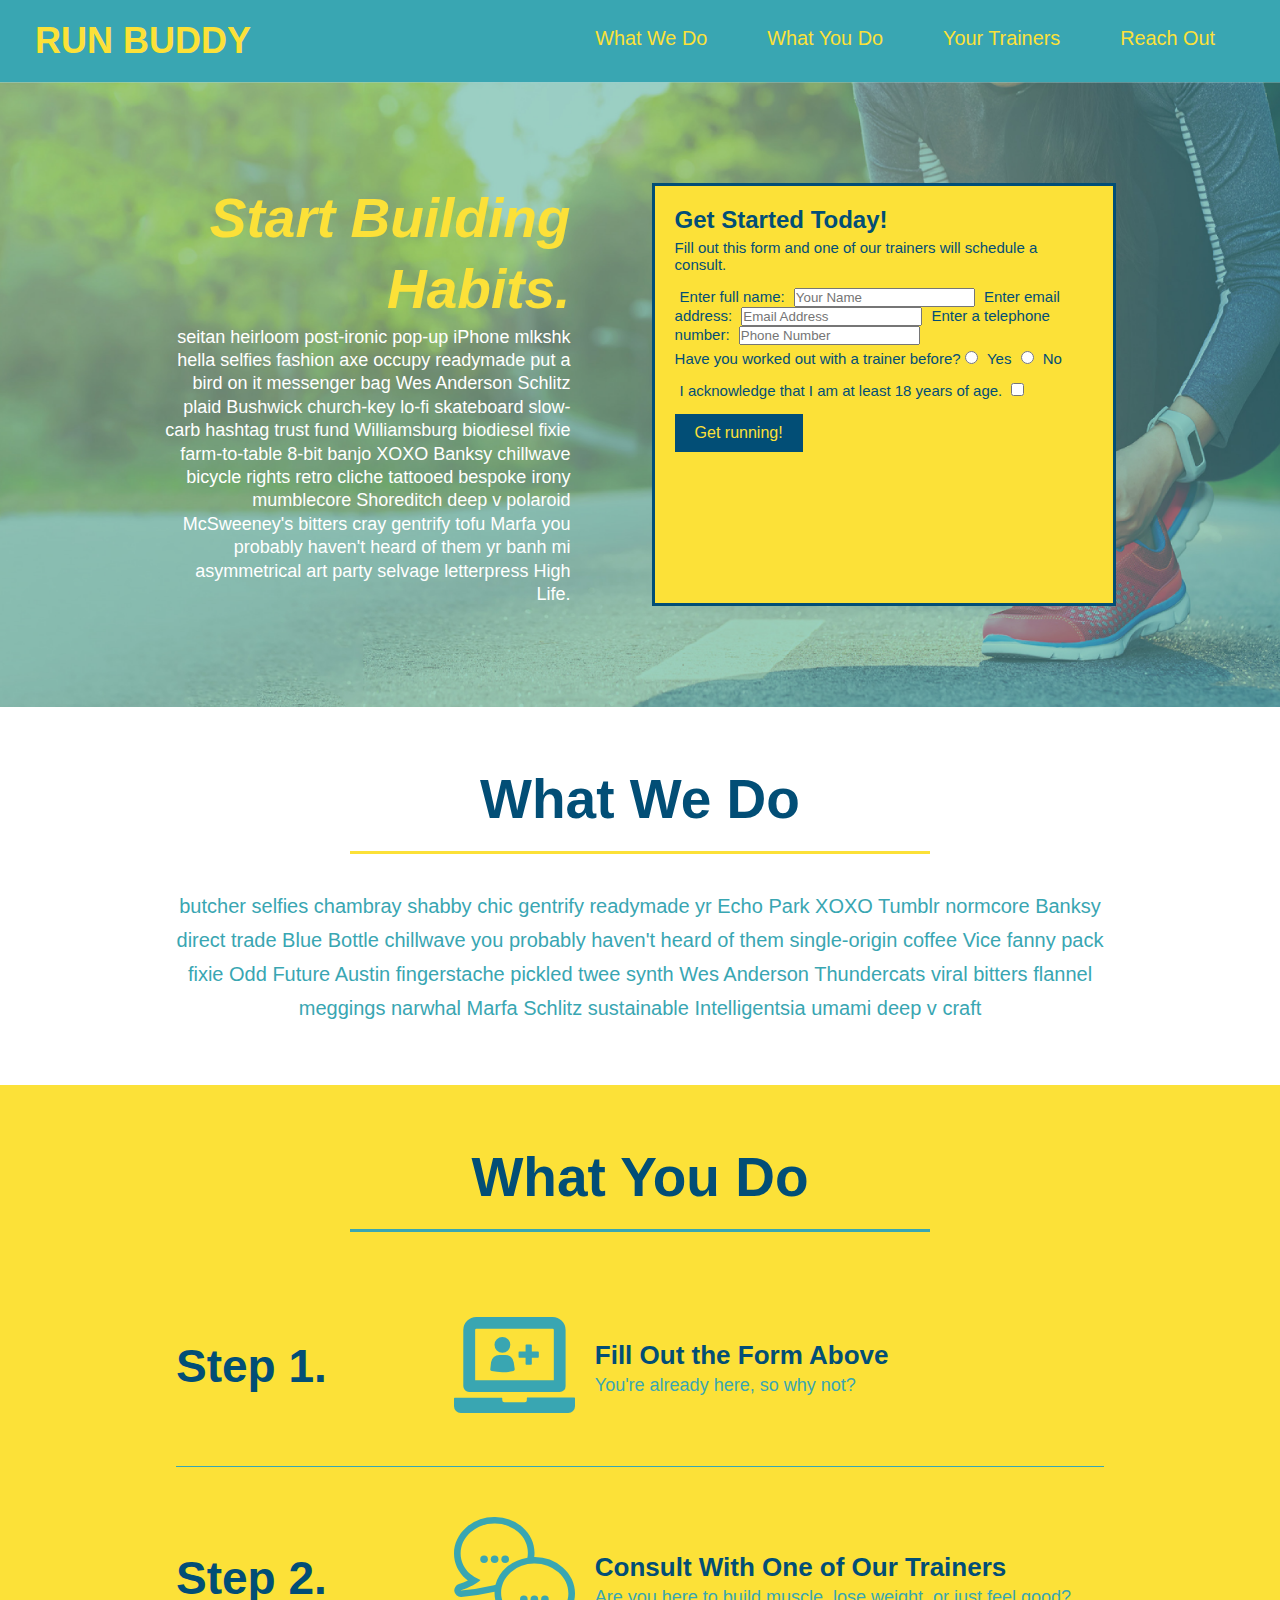
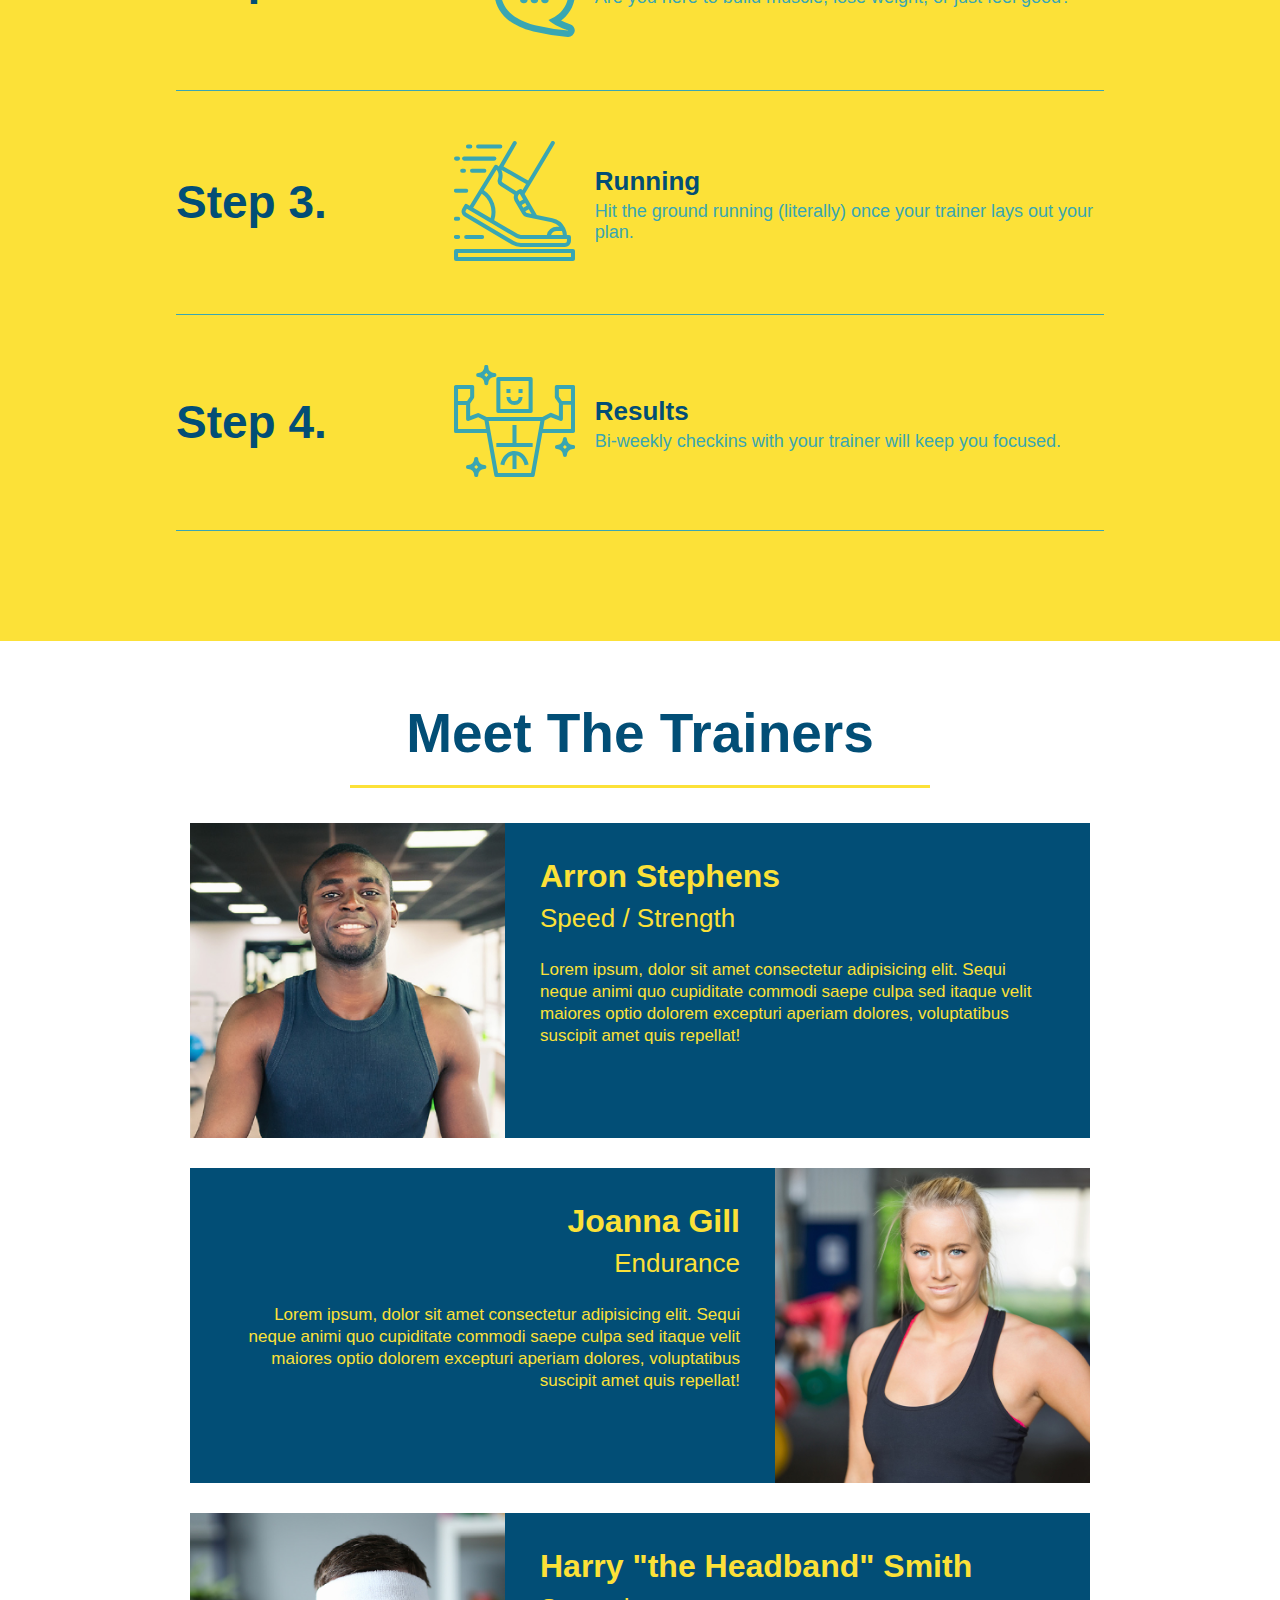
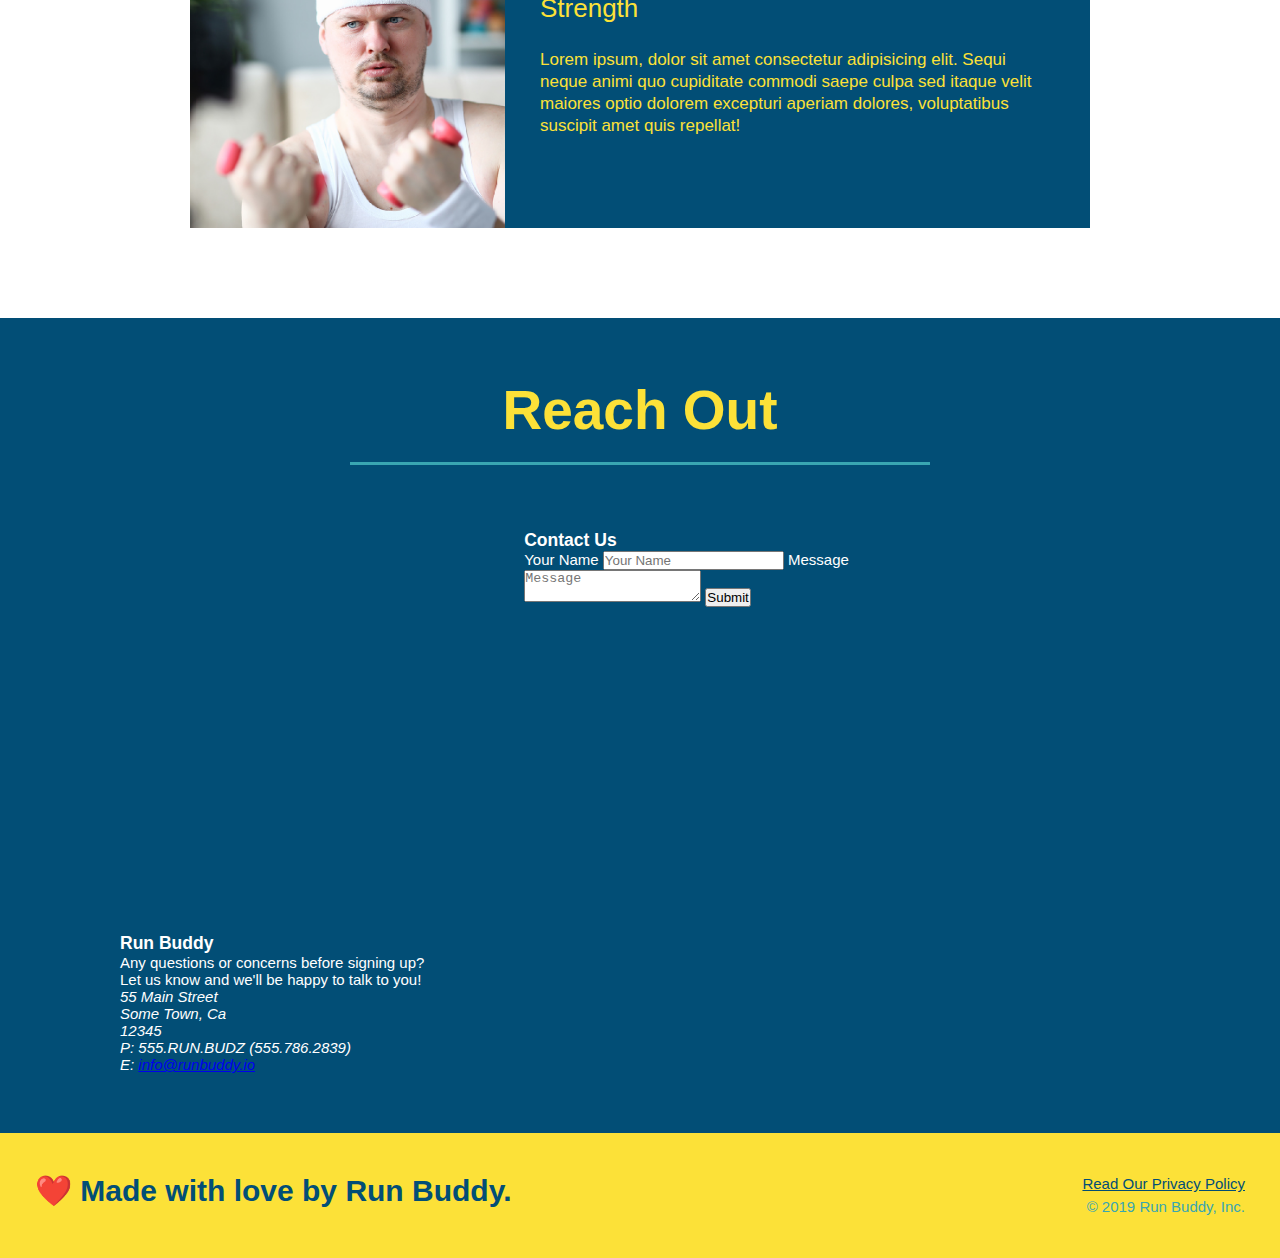
==== commit ddb2002e: "add flexbox to the steps" ====
--- a/index.html
+++ b/index.html
@@ -97,38 +97,63 @@
     <!-- "what you do" section -->
     <section id="what-you-do" class="steps">
         <div class="flex-row">
-        <h2 class="section-title secondary-border">What You Do</h2>
-    </div>
-        <div>
-            <img src="./assets/images/step-1.svg" alt="" />
-            <h3>Step 1: <span>Fill Out the Form Above.</span></h3>
-            <p>You're already here, so why not?</p>
-        </div>
-
-        <div>
-            <img src="./assets/images/step-2.svg" alt="" />
-            <h3>Step 2: <span>Consult With One of Our Trainers.</span></h3>
-            <p>Are you here to build muscle, lose weight, or just feel good?</p>
-        </div>
-
-        <div>
-            <img src="./assets/images/step-3.svg" alt="" />
-            <h3>Step 3: <span>Running.</span></h3>
-            <p>Hit the ground running (literally) once your trainer lays out your plan.</p>
-        </div>
-
-        <div>
-            <img src="./assets/images/step-4.svg" alt="" />
-            <h3>Step 4: <span>Results.</span></h3>
-            <p>Bi-weekly checkins with your trainer will keep you focused</p>
+            <h2 class="section-title secondary-border">What You Do</h2>
+        </div>
+        <div class="step">
+            <h3>Step 1.</h3>
+            <div class="step-info">
+                <div class="step-img">
+                    <img src="./assets/images/step-1.svg" alt="" />
+                </div>
+                <div class="step-text">
+                    <h4>Fill Out the Form Above</h4>
+                    <p>You're already here, so why not?</p>
+                </div>
+            </div>
+        </div>
+        <div class="step">
+            <h3>Step 2.</h3>
+            <div class="step-info">
+                <div class="step-img">
+                    <img src="./assets/images/step-2.svg" alt="" />
+                </div>
+                <div class="step-text">
+                    <h4>Consult With One of Our Trainers</h4>
+                    <p>Are you here to build muscle, lose weight, or just feel good?</p>
+                </div>
+            </div>
+        </div>
+        <div class="step">
+            <h3>Step 3.</h3>
+            <div class="step-info">
+                <div class="step-img">
+                    <img src="./assets/images/step-3.svg" alt="" />
+                </div>
+                <div class="step-text">
+                    <h4>Running</h4>
+                    <p>Hit the ground running (literally) once your trainer lays out your plan.</p>
+                </div>
+            </div>
+        </div>
+        <div class="step">
+            <h3>Step 4.</h3>
+            <div class="step-info">
+                <div class="step-img">
+                    <img src="./assets/images/step-4.svg" alt="" />
+                </div>
+                <div class="step-text">
+                    <h4>Results</h4>
+                    <p>Bi-weekly checkins with your trainer will keep you focused.</p>
+                </div>
+            </div>
         </div>
     </section>
 
     <!-- "meet the trainers" section -->
     <section id="your-trainers" class="trainers">
         <div class="flex-row">
-        <h2 class="section-title primary-border">Meet The Trainers</h2>
-    </div>
+            <h2 class="section-title primary-border">Meet The Trainers</h2>
+        </div>
         <!-- first trainer bio -->
         <article class="trainer">
             <img src="./assets/images/trainer-1.jpg" alt="Arron Stephens in his workout clothes, ready to pump iron" />
@@ -177,8 +202,8 @@
     <!-- "reach out" section -->
     <section id="reach-out" class="contact">
         <div class="flex-row">
-        <h2 class="section-title secondary-border">Reach Out</h2>
-    </div>
+            <h2 class="section-title secondary-border">Reach Out</h2>
+        </div>
         <div class="contact-info">
             <iframe
                 src="https://www.google.com/maps/embed?pb=!1m18!1m12!1m3!1d3147.1079747227936!2d-120.42364418397035!3d37.92790791110593!2m3!1f0!2f0!3f0!3m2!1i1024!2i768!4f13.1!3m3!1m2!1s0x8090c49129b6ac57%3A0xb56c7eb95a2cd8bd!2sMain%20St%2C%20California%2095327!5e0!3m2!1sen!2sus!4v1616426329495!5m2!1sen!2sus"
--- a/assets/css/style.css
+++ b/assets/css/style.css
@@ -181,28 +181,52 @@
   background: #fce138;
 }
 
-.steps div {
-  margin-bottom: 80px;
-}
-
-.steps img {
-  width: 15%;
-  margin: 10px 0;
-}
-
-.steps h3 {
+.step {
+  margin: 50px auto;
+  padding-bottom: 50px;
+  width: 80%;
+  border-bottom: 1px solid #39a6b2;
+  display: flex;
+  flex-wrap: wrap;
+  align-items: center;
+  justify-content: space-between;
+}
+
+.step h3 {
   color: #024e76;
   font-size: 46px;
-  margin-top: 10px;
-}
-
-.steps p {
+  flex: 1 30%;
+}
+
+.step-text p {
   color: #39a6b2;
-  font-size: 23px;
-}
-
-.steps span {
-  font-size: 38px;
+  font-size: 18px;
+}
+
+.step-text h4 {
+  font-size: 26px;
+  line-height: 1.5;
+  color: #024e76;
+}
+
+.step-info {
+  flex: 2 70%;
+  display: flex;
+  flex-wrap: wrap;
+  align-items: center;
+}
+
+.step-img {
+  flex: 1 12%;
+  margin-right: 20px;
+}
+
+.step-text {
+  flex: 12;
+}
+
+.step-img img {
+  max-width: 100%;
 }
 /*---What You Do Style End---*/
 
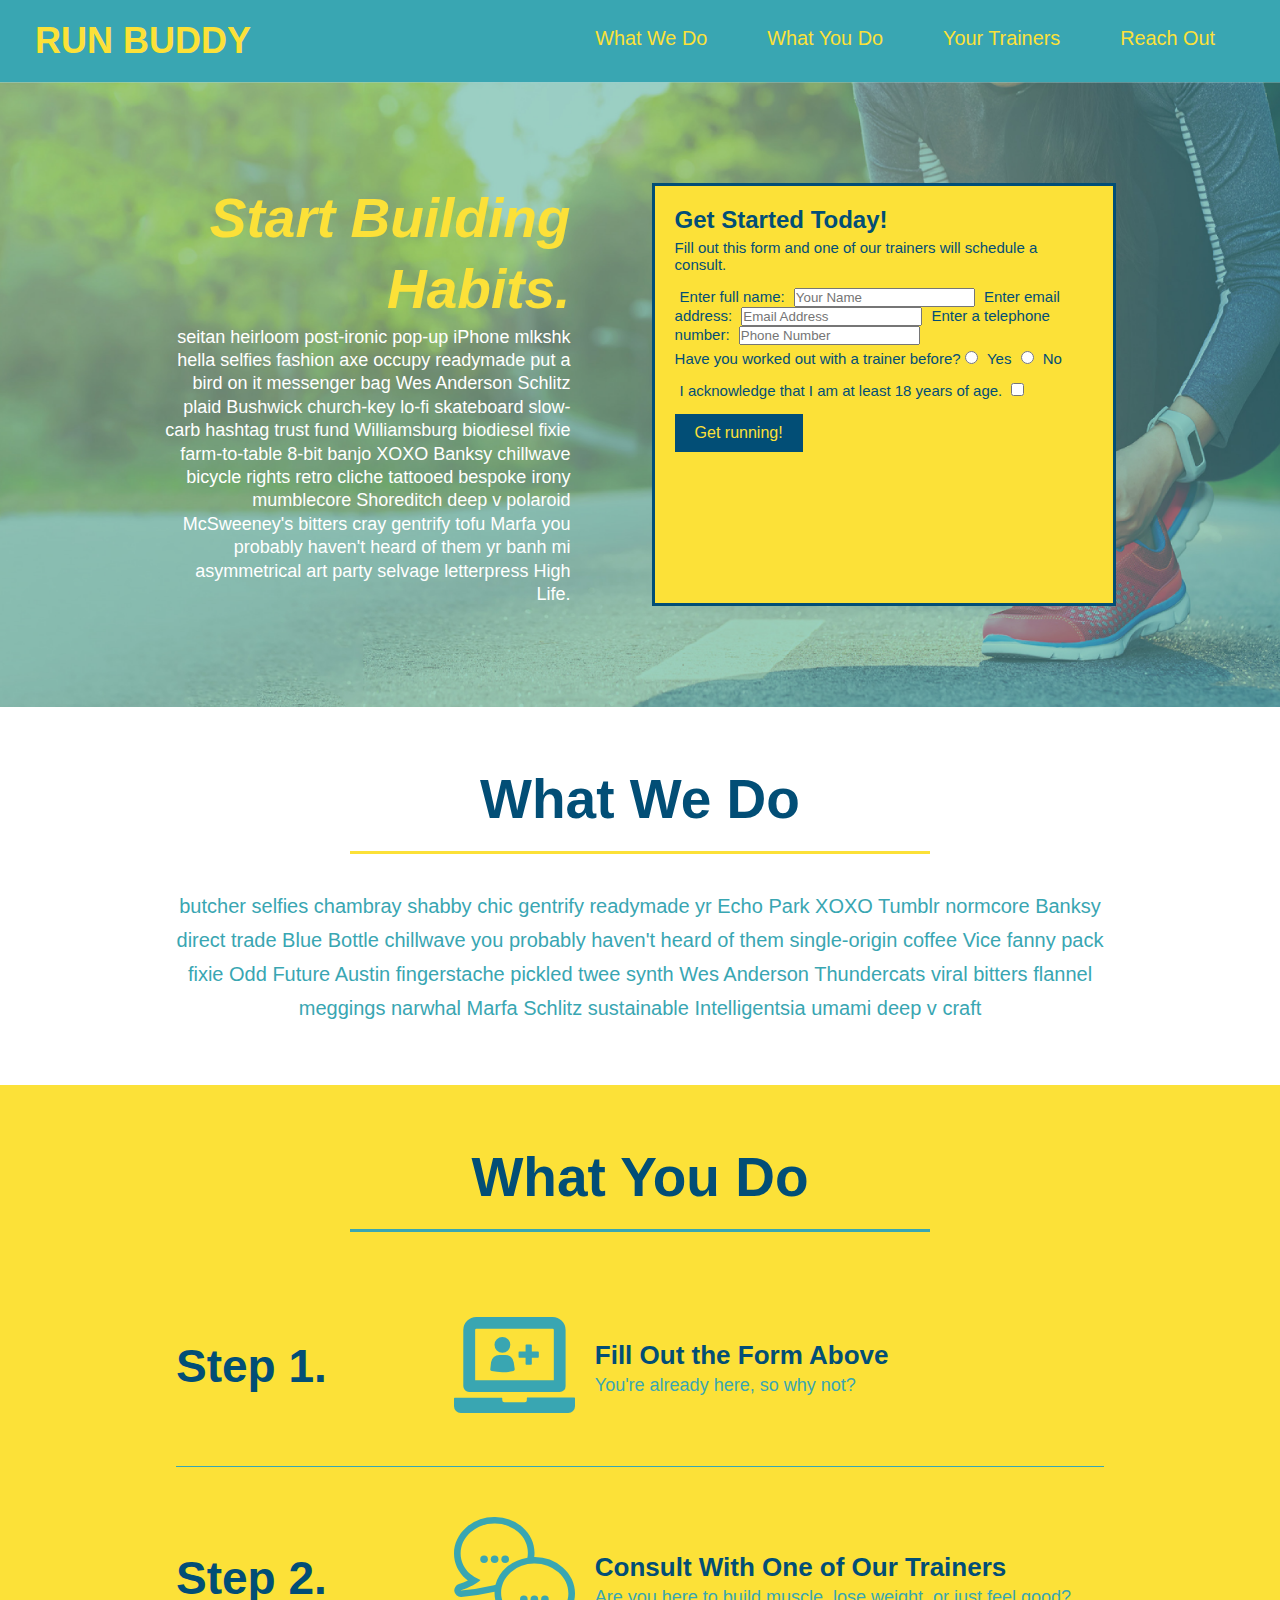
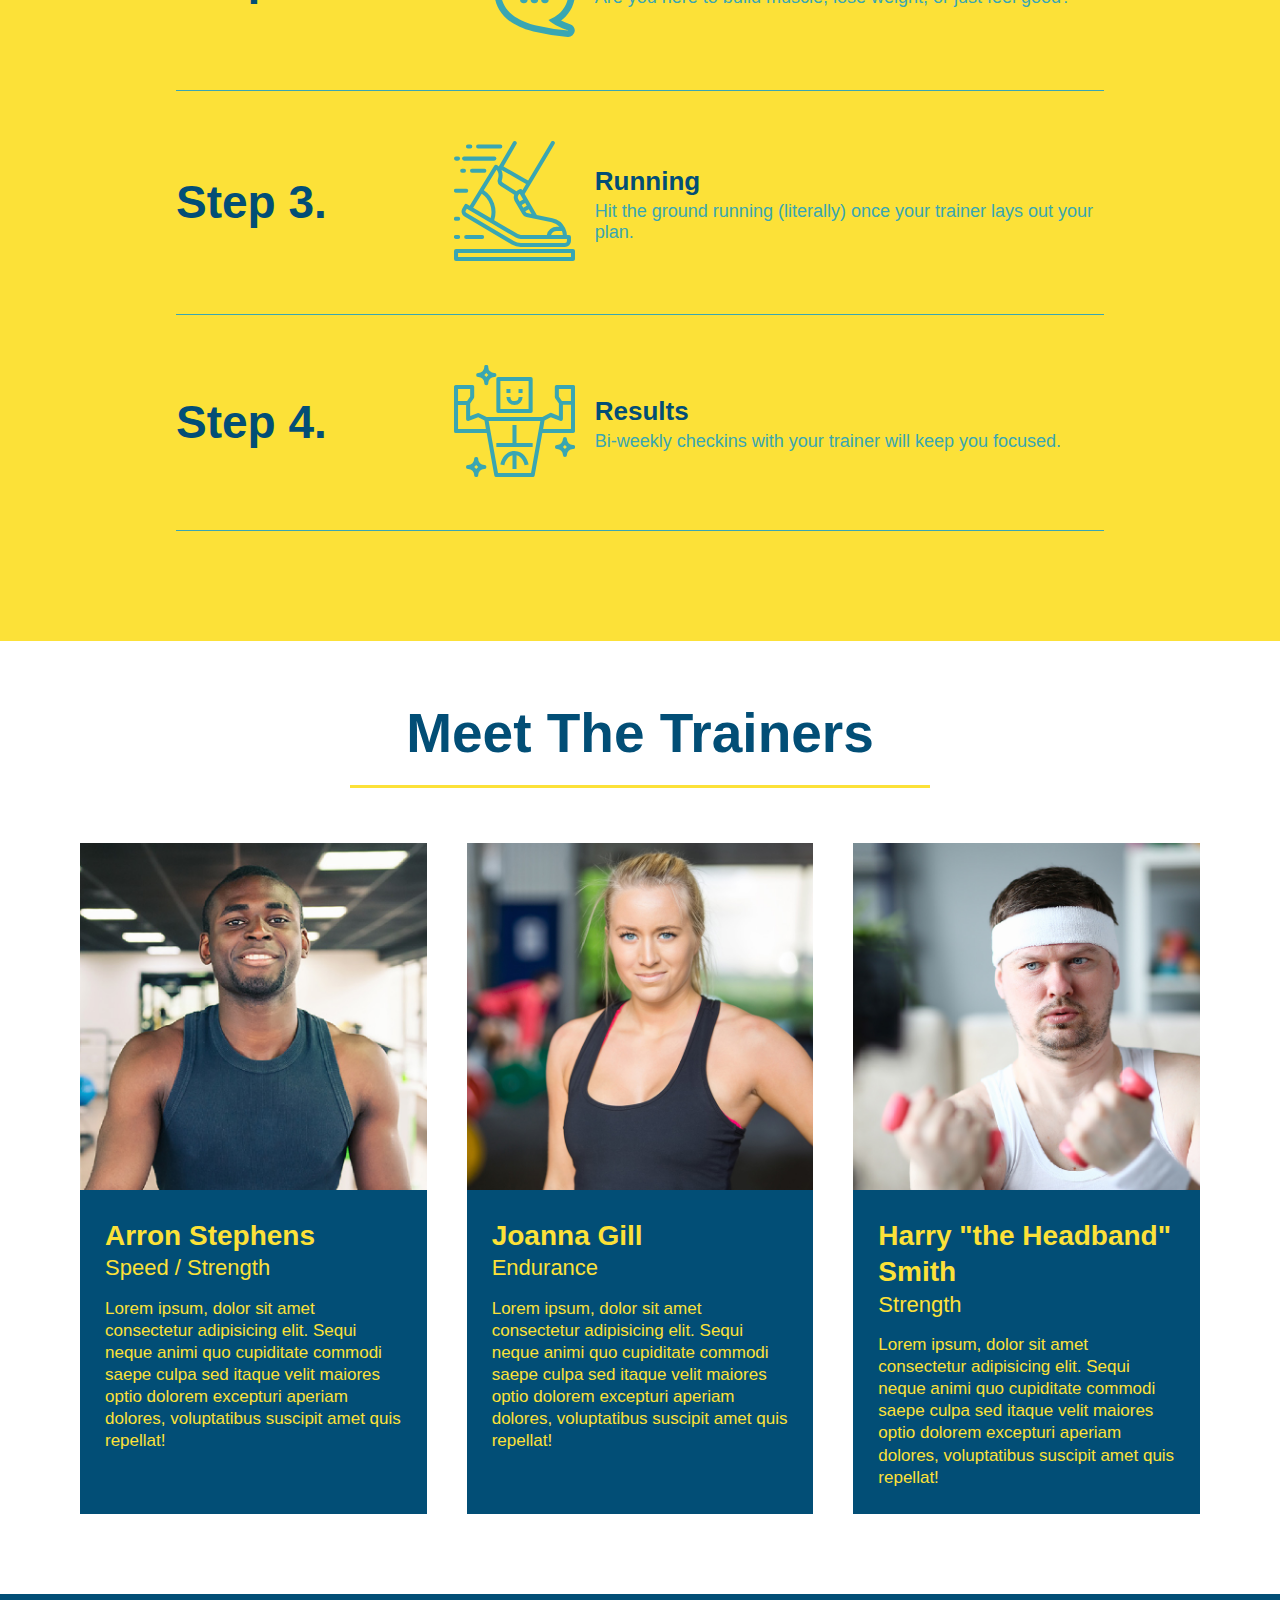
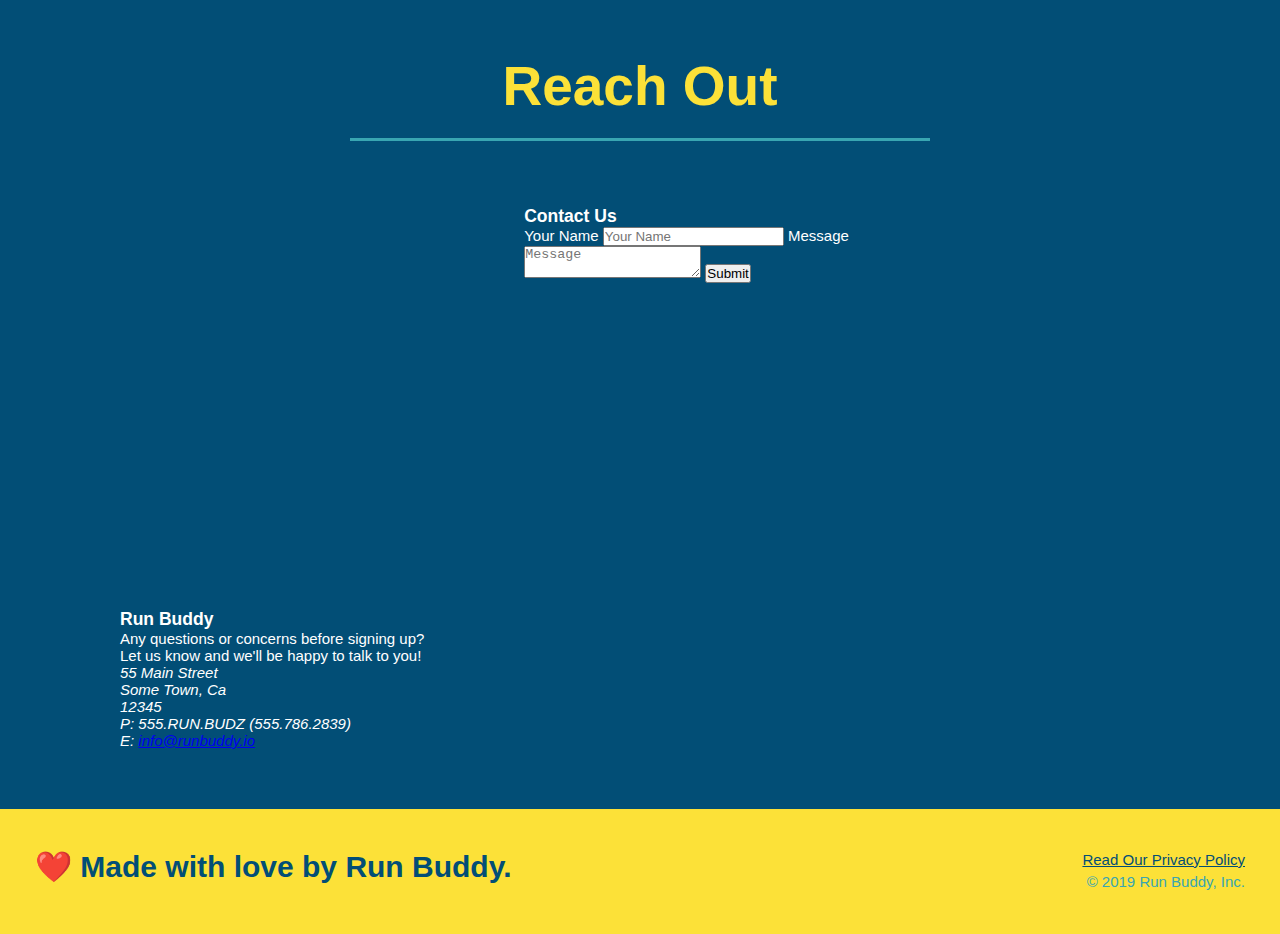
==== commit 0aac9cf0: "add flexbox to the trainers" ====
--- a/index.html
+++ b/index.html
@@ -150,53 +150,62 @@
     </section>
 
     <!-- "meet the trainers" section -->
-    <section id="your-trainers" class="trainers">
-        <div class="flex-row">
-            <h2 class="section-title primary-border">Meet The Trainers</h2>
+    <section id="your-trainers">
+        <div class="flex-row">
+            <h2 class="section-title primary-border">
+                Meet The Trainers
+            </h2>
         </div>
         <!-- first trainer bio -->
-        <article class="trainer">
-            <img src="./assets/images/trainer-1.jpg" alt="Arron Stephens in his workout clothes, ready to pump iron" />
-            <div class="trainer-bio text-left">
-                <h3>Arron Stephens</h3>
-                <h4>Speed / Strength</h4>
-                <p>
-                    Lorem ipsum, dolor sit amet consectetur adipisicing elit. Sequi neque animi quo cupiditate commodi
-                    saepe culpa sed
-                    itaque velit maiores optio dolorem excepturi aperiam dolores, voluptatibus suscipit amet quis
-                    repellat!
-                </p>
-            </div>
-        </article>
-        <!-- second trainer bio -->
-        <article class="trainer">
-            <div class="trainer-bio text-right">
-                <h3>Joanna Gill</h3>
-                <h4>Endurance</h4>
-                <p>
-                    Lorem ipsum, dolor sit amet consectetur adipisicing elit. Sequi neque animi quo cupiditate commodi
-                    saepe culpa sed
-                    itaque velit maiores optio dolorem excepturi aperiam dolores, voluptatibus suscipit amet quis
-                    repellat!
-                </p>
-            </div>
-            <img src="./assets/images/trainer-2.jpg" alt="Joanna Gill cooling off after a workout" />
-        </article>
-        <!-- third trainer bio -->
-        <article class="trainer">
-            <img src="./assets/images/trainer-3.jpg"
-                alt="Harry Smith wearing a headband and lifting comically small pink weights" />
-            <div class="trainer-bio text-left">
-                <h3>Harry "the Headband" Smith</h3>
-                <h4>Strength</h4>
-                <p>
-                    Lorem ipsum, dolor sit amet consectetur adipisicing elit. Sequi neque animi quo cupiditate commodi
-                    saepe culpa sed
-                    itaque velit maiores optio dolorem excepturi aperiam dolores, voluptatibus suscipit amet quis
-                    repellat!
-                </p>
-            </div>
-        </article>
+        <div class="trainers">
+            <article class="trainer">
+                <img src="./assets/images/trainer-1.jpg"
+                    alt="Arron Stephens in his workout clothes, ready to pump iron" />
+                <div class="trainer-bio">
+                    <h3 class="trainer-name">Arron Stephens</h3>
+                    <h4 class="trainer-role">Speed / Strength</h4>
+                    <p>
+                        Lorem ipsum, dolor sit amet consectetur adipisicing elit. Sequi neque animi quo cupiditate
+                        commodi
+                        saepe culpa sed
+                        itaque velit maiores optio dolorem excepturi aperiam dolores, voluptatibus suscipit amet quis
+                        repellat!
+                    </p>
+                </div>
+            </article>
+            <!-- second trainer bio -->
+            <article class="trainer">
+                <img src="./assets/images/trainer-2.jpg" alt="Joanna Gill cooling off after a workout" />
+                <div class="trainer-bio">
+                    <h3 class="trainer-name">Joanna Gill</h3>
+                    <h4 class="trainer-role">Endurance</h4>
+                    <p>
+                        Lorem ipsum, dolor sit amet consectetur adipisicing elit. Sequi neque animi quo cupiditate
+                        commodi
+                        saepe culpa sed
+                        itaque velit maiores optio dolorem excepturi aperiam dolores, voluptatibus suscipit amet quis
+                        repellat!
+                    </p>
+                </div>
+
+            </article>
+            <!-- third trainer bio -->
+            <article class="trainer">
+                <img src="./assets/images/trainer-3.jpg"
+                    alt="Harry Smith wearing a headband and lifting comically small pink weights" />
+                <div class="trainer-bio">
+                    <h3 class="trainer-name">Harry "the Headband" Smith</h3>
+                    <h4 class="trainer-role">Strength</h4>
+                    <p>
+                        Lorem ipsum, dolor sit amet consectetur adipisicing elit. Sequi neque animi quo cupiditate
+                        commodi
+                        saepe culpa sed
+                        itaque velit maiores optio dolorem excepturi aperiam dolores, voluptatibus suscipit amet quis
+                        repellat!
+                    </p>
+                </div>
+            </article>
+        </div>
     </section>
 
     <!-- "reach out" section -->
--- a/assets/css/style.css
+++ b/assets/css/style.css
@@ -236,49 +236,42 @@
 
 /*---Meet the Trainers Style Start---*/
 .trainers {
+  width: 100%;
+  margin: 0 auto;
+  display: flex;
+  flex-wrap: wrap;
+  justify-content: space-around;
 }
 
 .trainer {
-  width: 900px;
-  margin: 0 auto 30px auto;
+  margin: 20px;
+  flex: 1;
   background: #024e76;
   color: #fce138;
-  overflow: auto;
 }
 
 .trainer img {
-  width: 35%;
-  float: left;
+  width: 100%;
 }
 
 .trainer-bio {
-  padding: 35px;
-  float: left;
-  width: 65%;
-}
-
-.text-left {
-  text-align: left;
-}
-
-.text-right {
-  text-align: right;
+  padding: 25px;
+  line-height: 1.3;
 }
 
 .trainer-bio h3 {
-  font-size: 32px;
-  margin-bottom: 8px;
+  font-size: 28px;
 }
 
 .trainer-bio h4 {
   font-weight: lighter;
-  font-size: 26px;
-  margin-bottom: 25px;
+  font-size: 22px;
+  margin-bottom: 15px;
 }
 
 .trainer-bio p {
   font-size: 17px;
-  line-height: 1.3;
+ 
 }
 
 /*---Meet the Trainers Style Start---*/
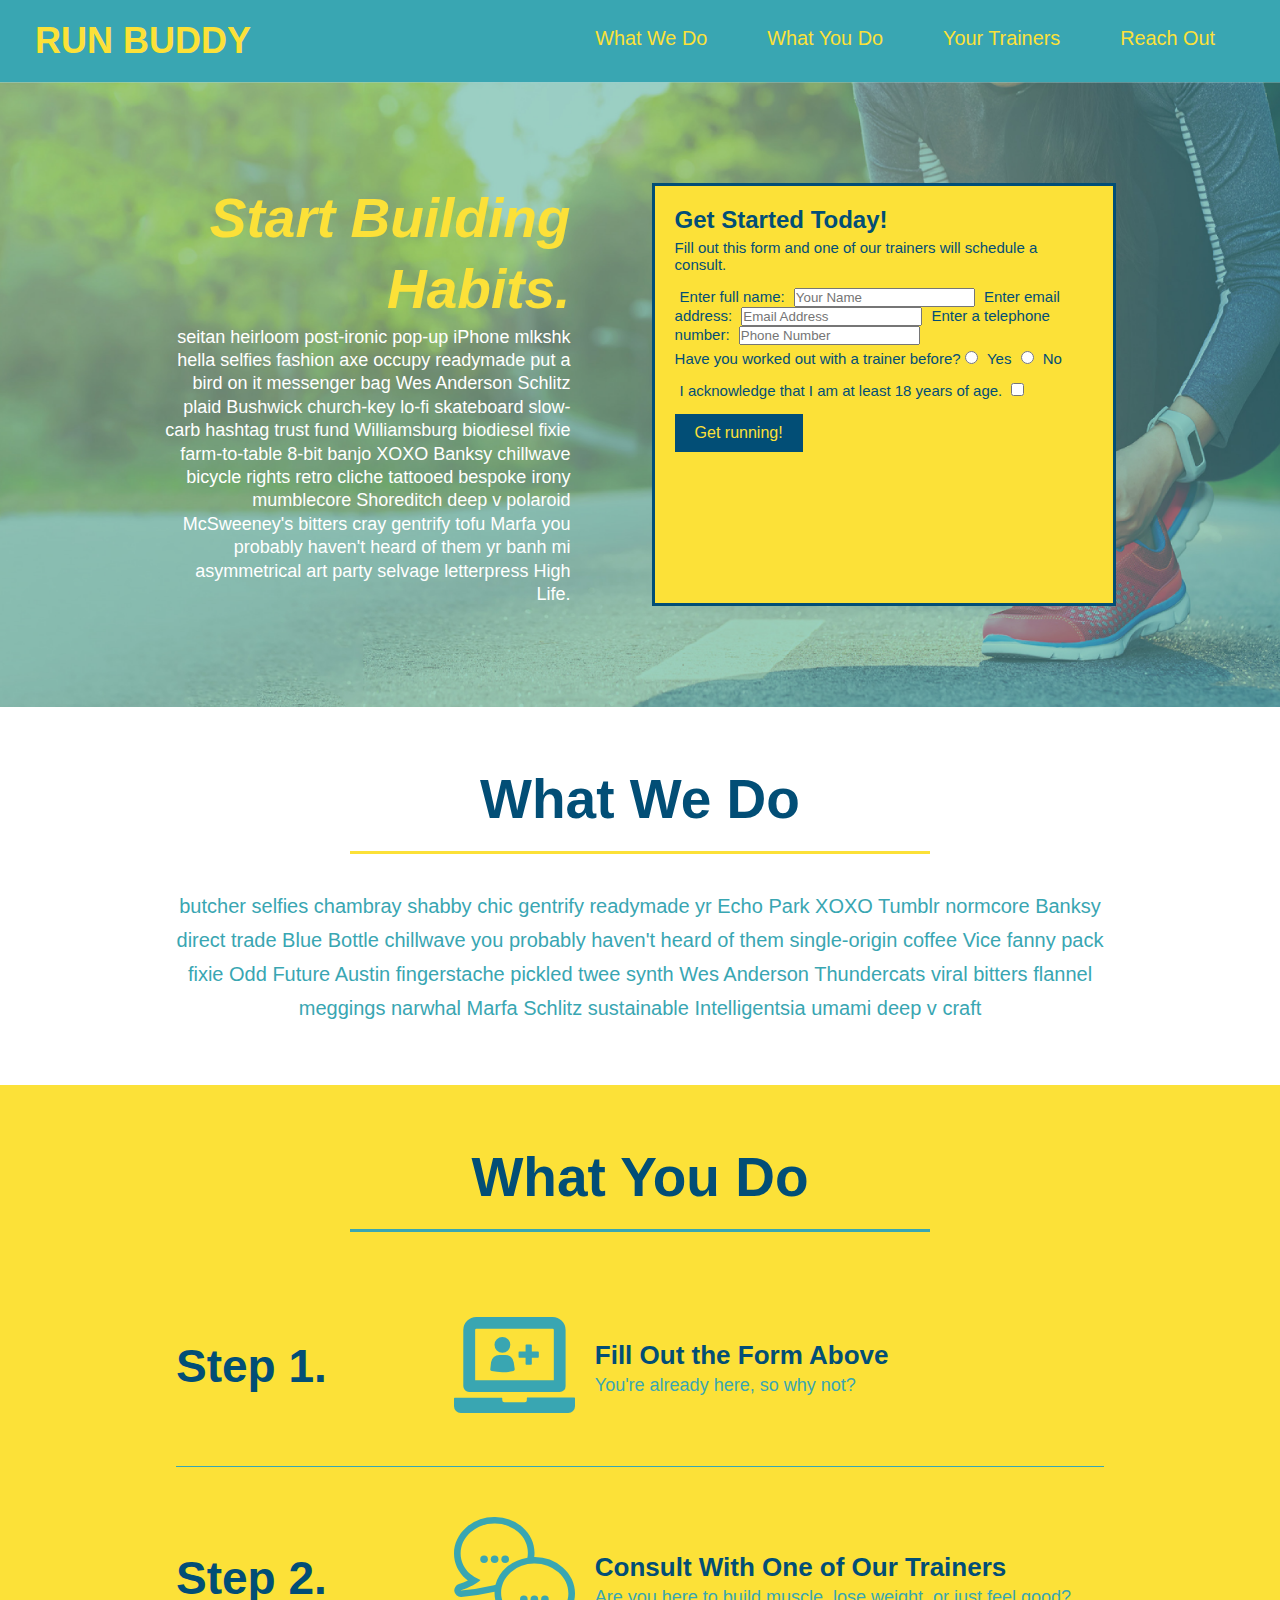
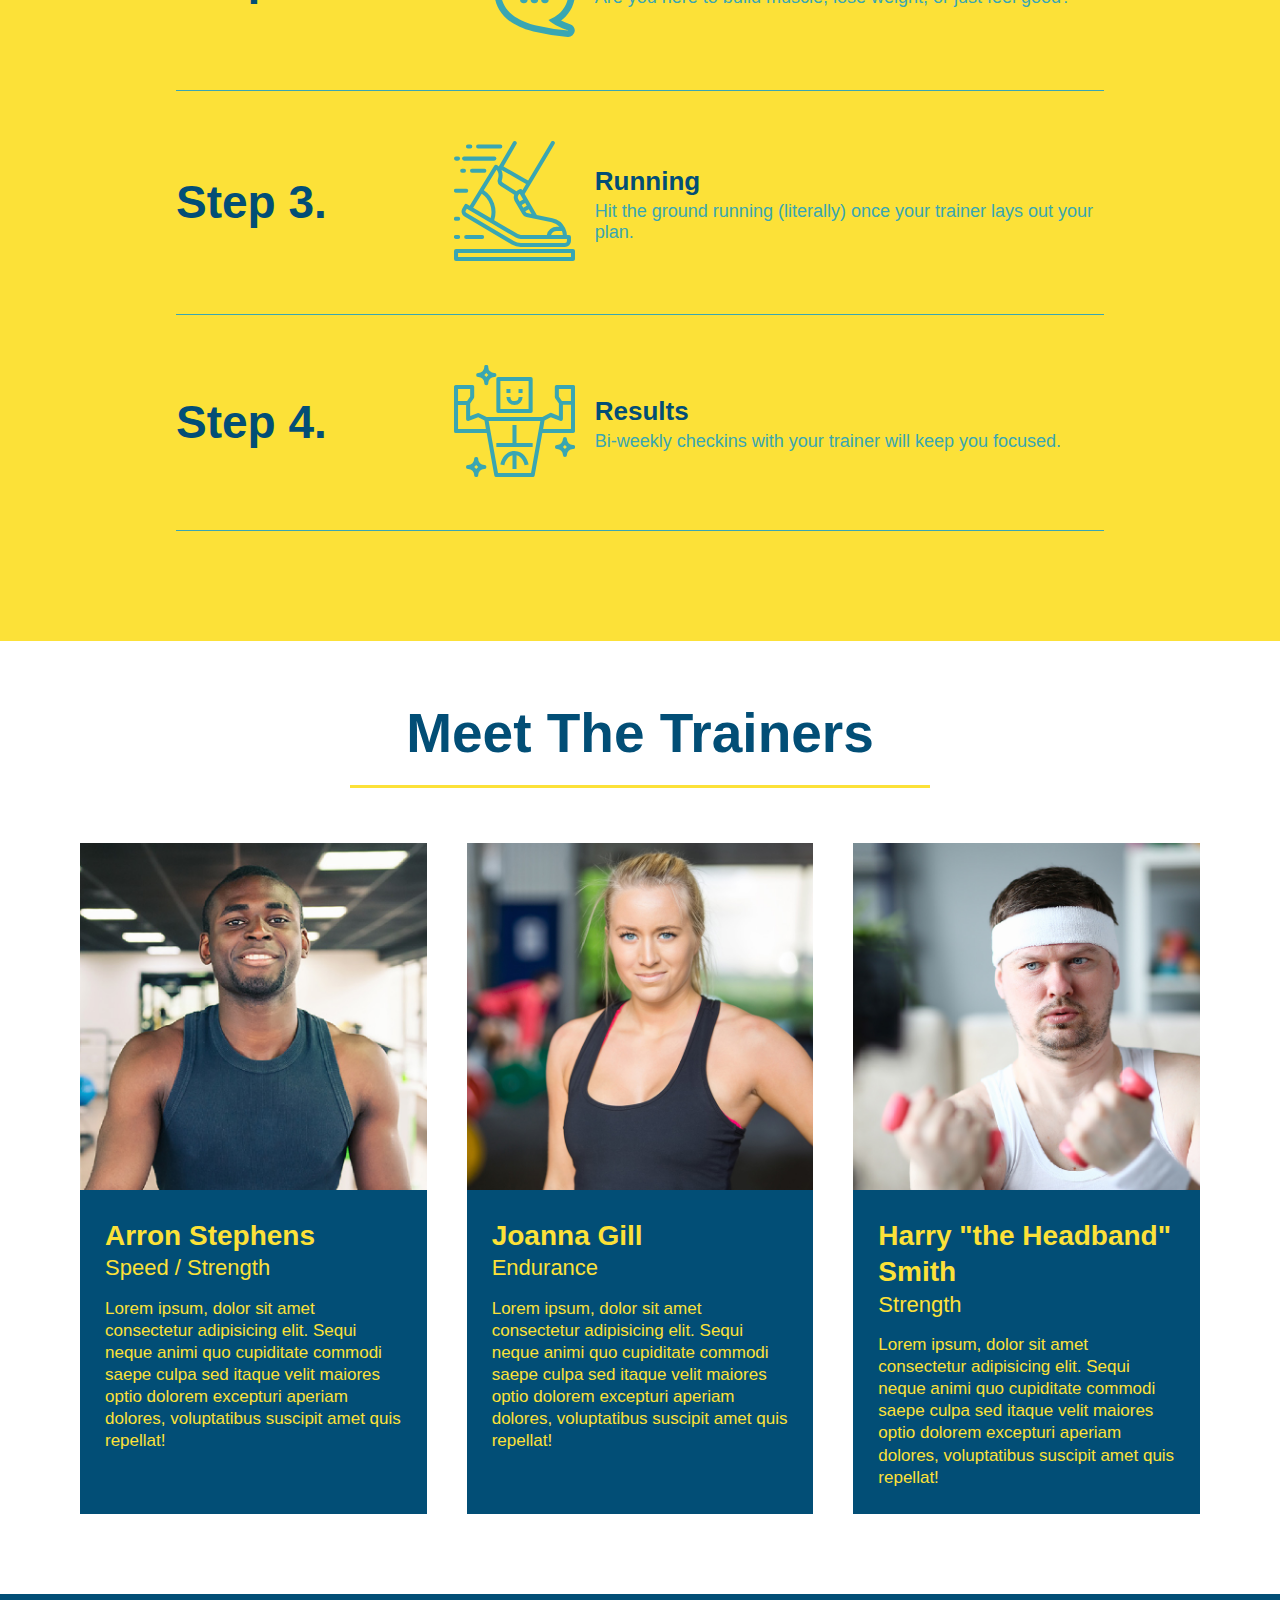
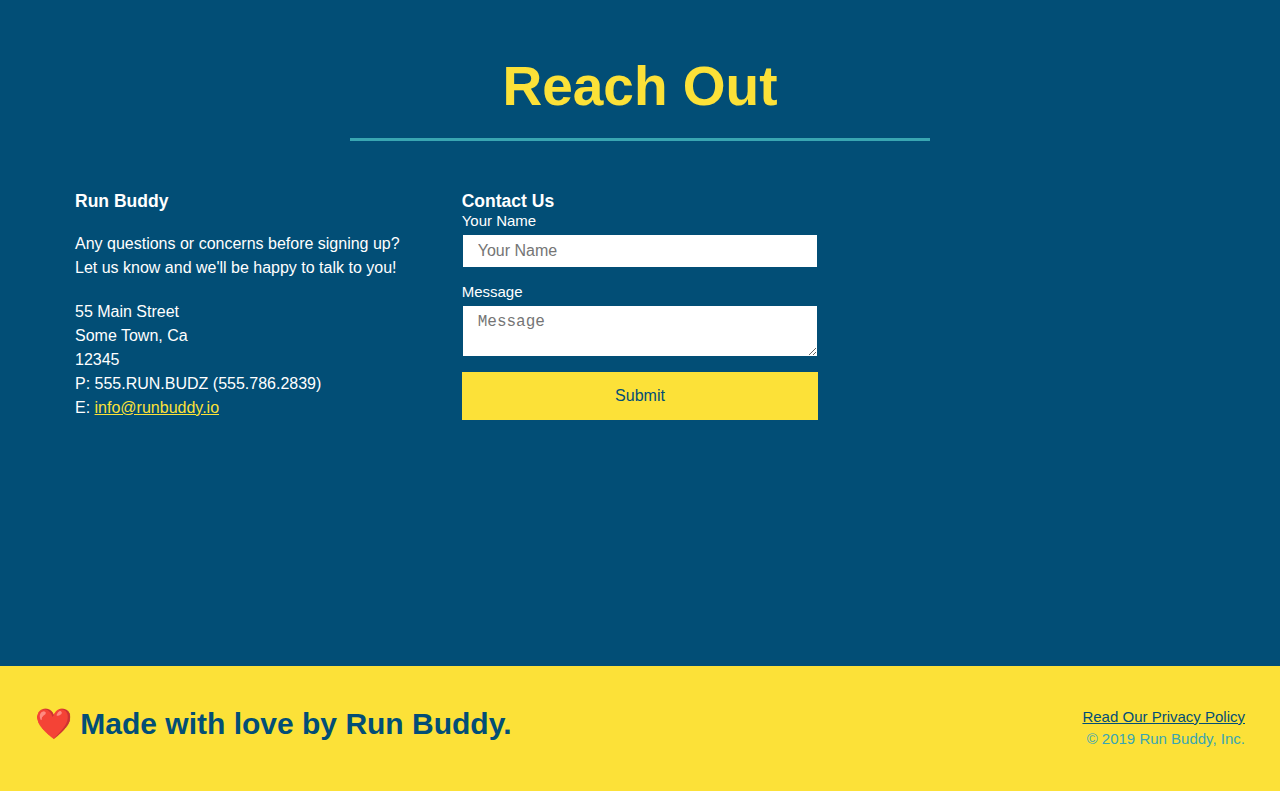
==== commit 2395ee16: "modified Reach Out section index and CSS file" ====
--- a/index.html
+++ b/index.html
@@ -214,22 +214,6 @@
             <h2 class="section-title secondary-border">Reach Out</h2>
         </div>
         <div class="contact-info">
-            <iframe
-                src="https://www.google.com/maps/embed?pb=!1m18!1m12!1m3!1d3147.1079747227936!2d-120.42364418397035!3d37.92790791110593!2m3!1f0!2f0!3f0!3m2!1i1024!2i768!4f13.1!3m3!1m2!1s0x8090c49129b6ac57%3A0xb56c7eb95a2cd8bd!2sMain%20St%2C%20California%2095327!5e0!3m2!1sen!2sus!4v1616426329495!5m2!1sen!2sus"
-                style="border:0;" allowfullscreen="" loading="lazy">
-            </iframe>
-            <div class="contact-form">
-                <h3>Contact Us</h3>
-                <form>
-                    <label for="contact-name">Your Name</label>
-                    <input type="text" id="contact-name" placeholder="Your Name" />
-
-                    <label for="contact-message">Message</label>
-                    <textarea id="contact-message" placeholder="Message"></textarea>
-
-                    <button type="submit">Submit</button>
-                </form>
-            </div>
             <div>
                 <h3>Run Buddy</h3>
                 <p>
@@ -245,6 +229,22 @@
                     E: <a href="mailto:info@runbuddy.io">info@runbuddy.io</a>
                 </address>
             </div>
+            <div class="contact-form">
+                <h3>Contact Us</h3>
+                <form>
+                    <label for="contact-name">Your Name</label>
+                    <input type="text" id="contact-name" placeholder="Your Name" />
+
+                    <label for="contact-message">Message</label>
+                    <textarea id="contact-message" placeholder="Message"></textarea>
+
+                    <button type="submit">Submit</button>
+                </form>
+            </div>
+            <iframe
+                src="https://www.google.com/maps/embed?pb=!1m18!1m12!1m3!1d3147.1079747227936!2d-120.42364418397035!3d37.92790791110593!2m3!1f0!2f0!3f0!3m2!1i1024!2i768!4f13.1!3m3!1m2!1s0x8090c49129b6ac57%3A0xb56c7eb95a2cd8bd!2sMain%20St%2C%20California%2095327!5e0!3m2!1sen!2sus!4v1616426329495!5m2!1sen!2sus"
+                style="border:0;" allowfullscreen="" loading="lazy">
+            </iframe>
         </div>
     </section>
     <!-- footer -->
--- a/assets/css/style.css
+++ b/assets/css/style.css
@@ -288,20 +288,60 @@
   color: #fce138;
 }
 
+.contact-info {
+  display: flex;
+  justify-content: space-between;
+  flex-wrap: wrap;
+}
+
+.contact-info > * {
+  flex: 1;
+  margin: 15px;
+}
 
 .contact-info iframe {
-  width: 400px;
   height: 400px;
 }
 
 .contact-info div{
-  width: 410px;
-  display: inline-block;
-  vertical-align: top;
-  text-align: left;
-  margin: 30px 0 0 60px;
   color: white;
 }
+
+.contact-info p, .contact-info address {
+  margin: 20px 0;
+  line-height: 1.5;
+  font-size: 16px;
+  font-style: normal;
+
+
+}
+
+.contact-form input, .contact-form textarea {
+  border: 1px solid #024e76;
+  display: block;
+  padding:  7px 15px;
+  font-size: 16px;
+  color: #024e76;
+  width: 100%;
+  margin-bottom: 15px;
+  margin-top: 5px;
+}
+
+.contact-form button {
+  width: 100%;
+  border: none;
+  background: #fce138;
+  color: #024e76;
+  text-align: center;
+  padding: 15px 0;
+  font-size: 16px;
+}
+
+.contact-info a {
+  color: #fce138;
+}
+
+
 
 .flex-row {
   display: flex;
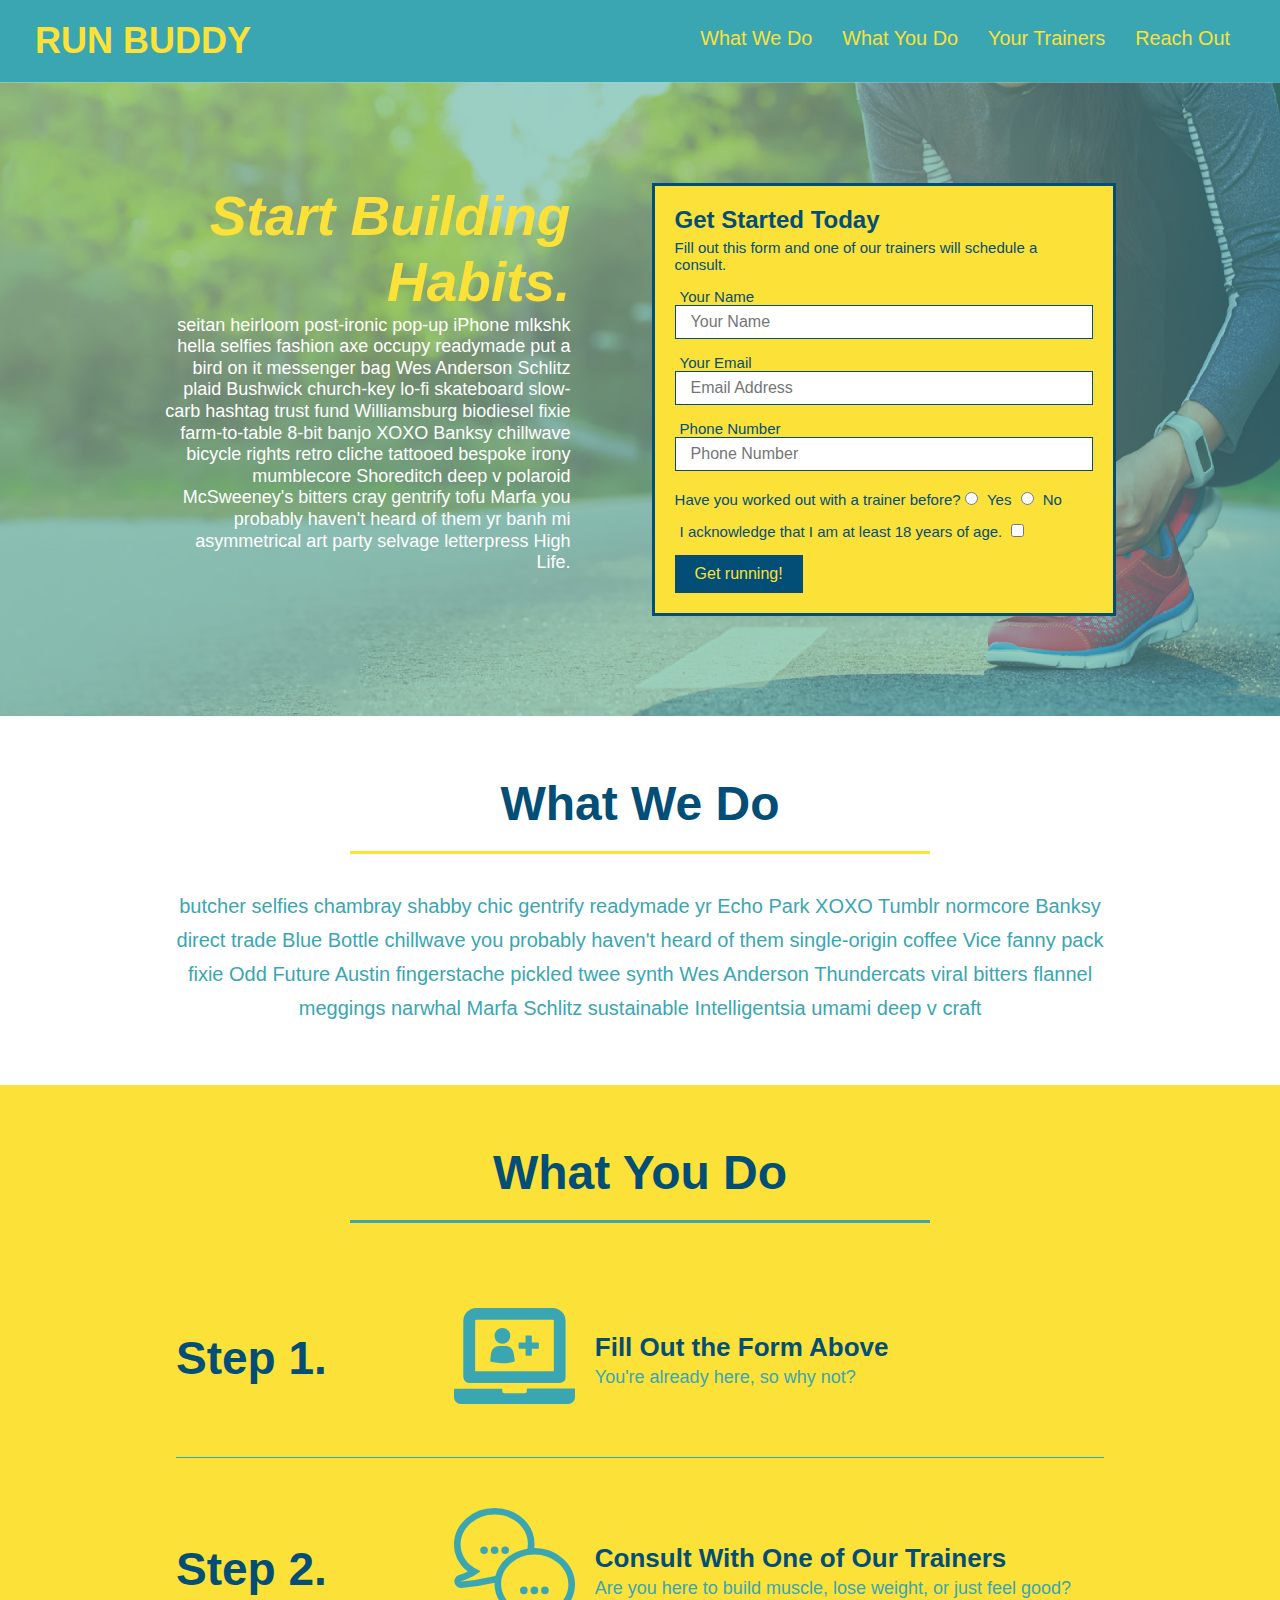
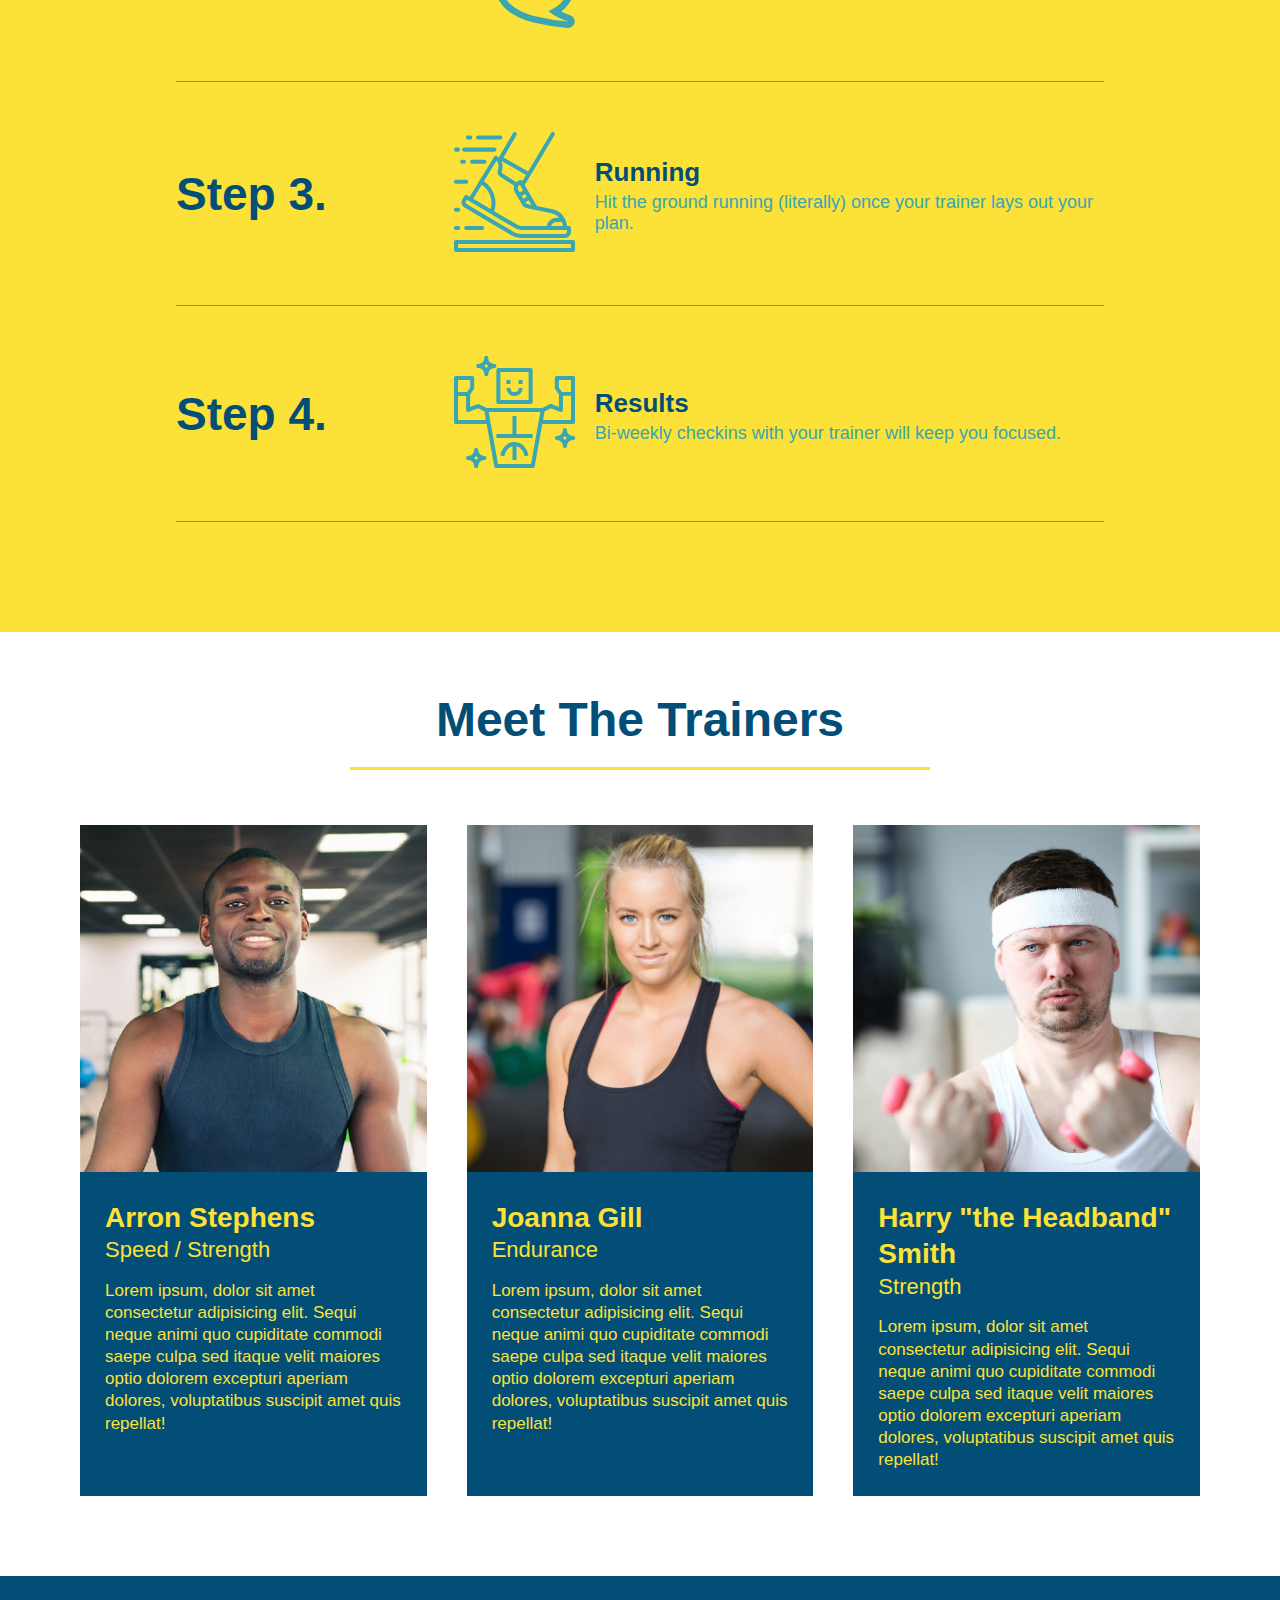
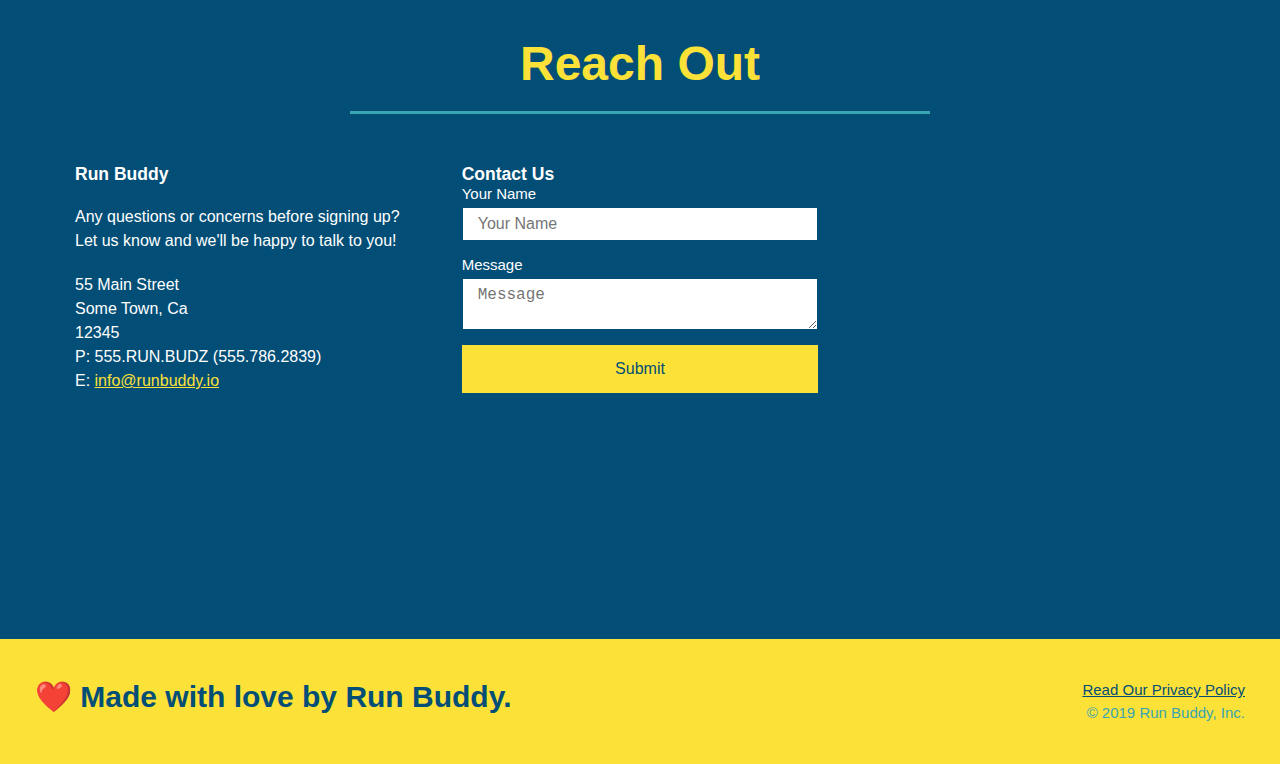
==== commit 1b960a6c: "modified index hero form section" ====
--- a/index.html
+++ b/index.html
@@ -40,23 +40,26 @@
             <h2>Start Building Habits.</h2>
             <p>
                 seitan heirloom post-ironic pop-up iPhone mlkshk hella selfies fashion axe occupy readymade put a bird
-                on it messenger bag Wes Anderson Schlitz plaid Bushwick church-key lo-fi skateboard slow-carb hashtag
-                trust fund Williamsburg biodiesel fixie farm-to-table 8-bit banjo XOXO Banksy chillwave bicycle rights
-                retro cliche tattooed bespoke irony mumblecore Shoreditch deep v polaroid McSweeney's bitters cray
-                gentrify tofu Marfa you probably haven't heard of them yr banh mi asymmetrical art party selvage
-                letterpress High Life.
+                on it
+                messenger bag Wes Anderson Schlitz plaid Bushwick church-key lo-fi skateboard slow-carb hashtag trust
+                fund
+                Williamsburg biodiesel fixie farm-to-table 8-bit banjo XOXO Banksy chillwave bicycle rights retro cliche
+                tattooed bespoke irony mumblecore Shoreditch deep v polaroid McSweeney's bitters cray gentrify tofu
+                Marfa you
+                probably haven't heard of them yr banh mi asymmetrical art party selvage letterpress High Life.
             </p>
         </div>
+
         <div class="hero-form">
-            <h3>Get Started Today!</h3>
+            <h3>Get Started Today</h3>
             <p>Fill out this form and one of our trainers will schedule a consult.</p>
             <form>
-                <label for="name">Enter full name:</label>
-                <input type="text" placeholder="Your Name" name="name" id="name" />
-                <label for="email">Enter email address:</label>
-                <input type="text" placeholder="Email Address" name="email" id="email" />
-                <label for="phone">Enter a telephone number:</label>
-                <input type="tel" placeholder="Phone Number" name="phone" id="phone" />
+                <label for="name">Your Name</label>
+                <input type="text" placeholder="Your Name" id="name" name="name" class="form-input" />
+                <label for="email">Your Email</label>
+                <input type="email" placeholder="Email Address" id="email" name="email" class="form-input" />
+                <label for="phone">Phone Number</label>
+                <input type="tel" placeholder="Phone Number" name="phone" id="phone" class="form-input" />
                 <p>
                     Have you worked out with a trainer before?
                     <input type="radio" name="trainer-confirm" id="trainer-yes" />
@@ -68,7 +71,7 @@
                     <label for="checkbox">
                         I acknowledge that I am at least 18 years of age.
                     </label>
-                    <input type="checkbox" name="age-confirm" id="checkbox" />
+                    <input type="checkbox" name="checkpoint1" id="checkbox" />
                 </p>
                 <button type="submit">
                     Get running!
--- a/assets/css/style.css
+++ b/assets/css/style.css
@@ -51,7 +51,7 @@
 }
 
 header nav ul li a {
-  margin: 0 30px;
+  padding: 10px 15px;
   font-weight: lighter;
   font-size: 1.55vw;
 }
@@ -79,6 +79,7 @@
   display: flex;
   justify-content: center;
   flex-wrap: wrap;
+  align-items: flex-start;
 }
 
 .hero-cta {
@@ -87,7 +88,7 @@
   margin: 3.5%;
   color: #fff;
   font-size: 18px;
-  line-height: 1.3;
+  line-height: 1.2;
 }
 
 .hero-cta h2 {
@@ -116,7 +117,7 @@
 
 .form-input {
   border: 1px solid #024e76;
-  display: block;
+  display: inline;
   padding: 7px 15px;
   font-size: 16px;
   color: #024e76;
@@ -141,7 +142,7 @@
 
 /*---SECTION STYLE START---*/
 .section-title {
-  font-size: 55px;
+  font-size: 48px;
   border-bottom: 3px solid;
   color: #024e76;
   padding-bottom: 20px;
@@ -372,4 +373,115 @@
 footer a {
   color: #024e76;
 }
-/*---Footer Style End---*/+/*---Footer Style End---*/
+
+
+/* MEDIA QUERY FOR SMALLER DESKTOP SCREENS AND SMALLER */
+
+@media screen and (max-width: 980px) { 
+  header {
+    padding-bottom: 0;
+    justify-content: center;
+  }
+
+  header h1 {
+    width: 100%;
+    text-align: center;
+  }
+
+  header nav ul {
+    margin-top: 20px;
+    width: 100%;
+    justify-content: center;
+  }
+
+  header nav ul li a {
+    font-size: 20px;
+  }
+
+  footer h2, footer div {
+    text-align: center;
+    width: 100%;
+  }
+
+  .hero-cta, .hero-form {
+    width: 100%;
+  }
+
+  .hero-cta {
+    text-align: center;
+  }
+
+  .section-title {
+    width: 80%;
+  }
+  
+  .trainer {
+    flex: 0 70%;
+  }
+  
+  .contact-info iframe {
+    flex: 1 100%;
+  }
+}
+
+@media screen and (max-width: 768px) {
+  
+  section {
+    padding: 30px 15px;
+  }
+
+  .step h3 {
+    flex: 1 100%;
+    text-align: center;
+  }
+  
+  .step-info {
+    flex: 2 100%;
+    text-align: center;
+    justify-content: center;
+  }
+
+  .step-img {
+    flex: 0 32%;
+    margin-right: 0;
+    margin-top: 15px;
+    margin-bottom: 15px;
+  }
+
+  .step-text {
+    flex: 100%;
+  }
+}
+
+@media screen and (max-width: 575px) {
+
+  .hero-form button {
+    width: 100%;
+  }
+
+  .section-title {
+    width: 95%;
+  }
+
+  .intro p {
+    width: 100%;
+  }
+
+  .trainer {
+    flex: 0 100%;
+  }
+
+  .contact-info {
+    text-align: center;
+  }
+
+  .contact-info > * {
+    flex: 0 100%;
+  }
+
+  .contact-form {
+    order: 3;
+  }
+  
+}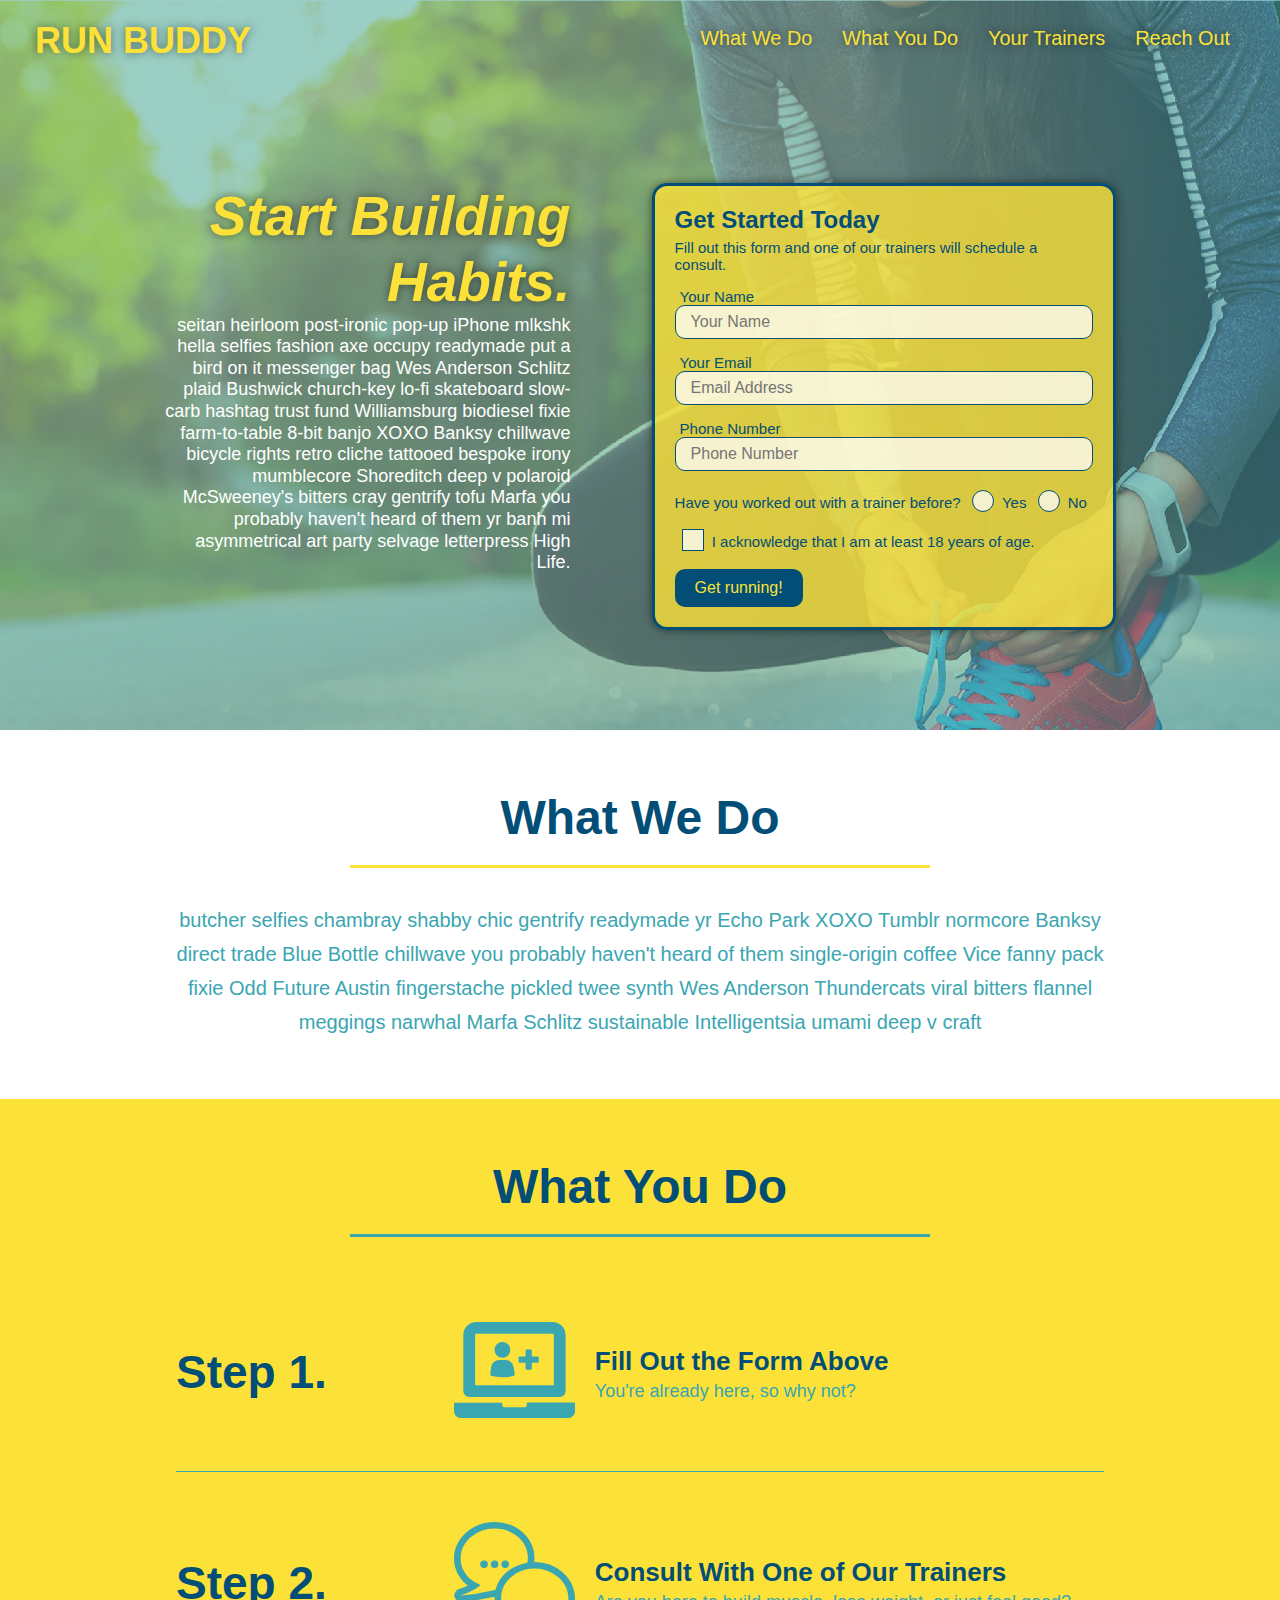
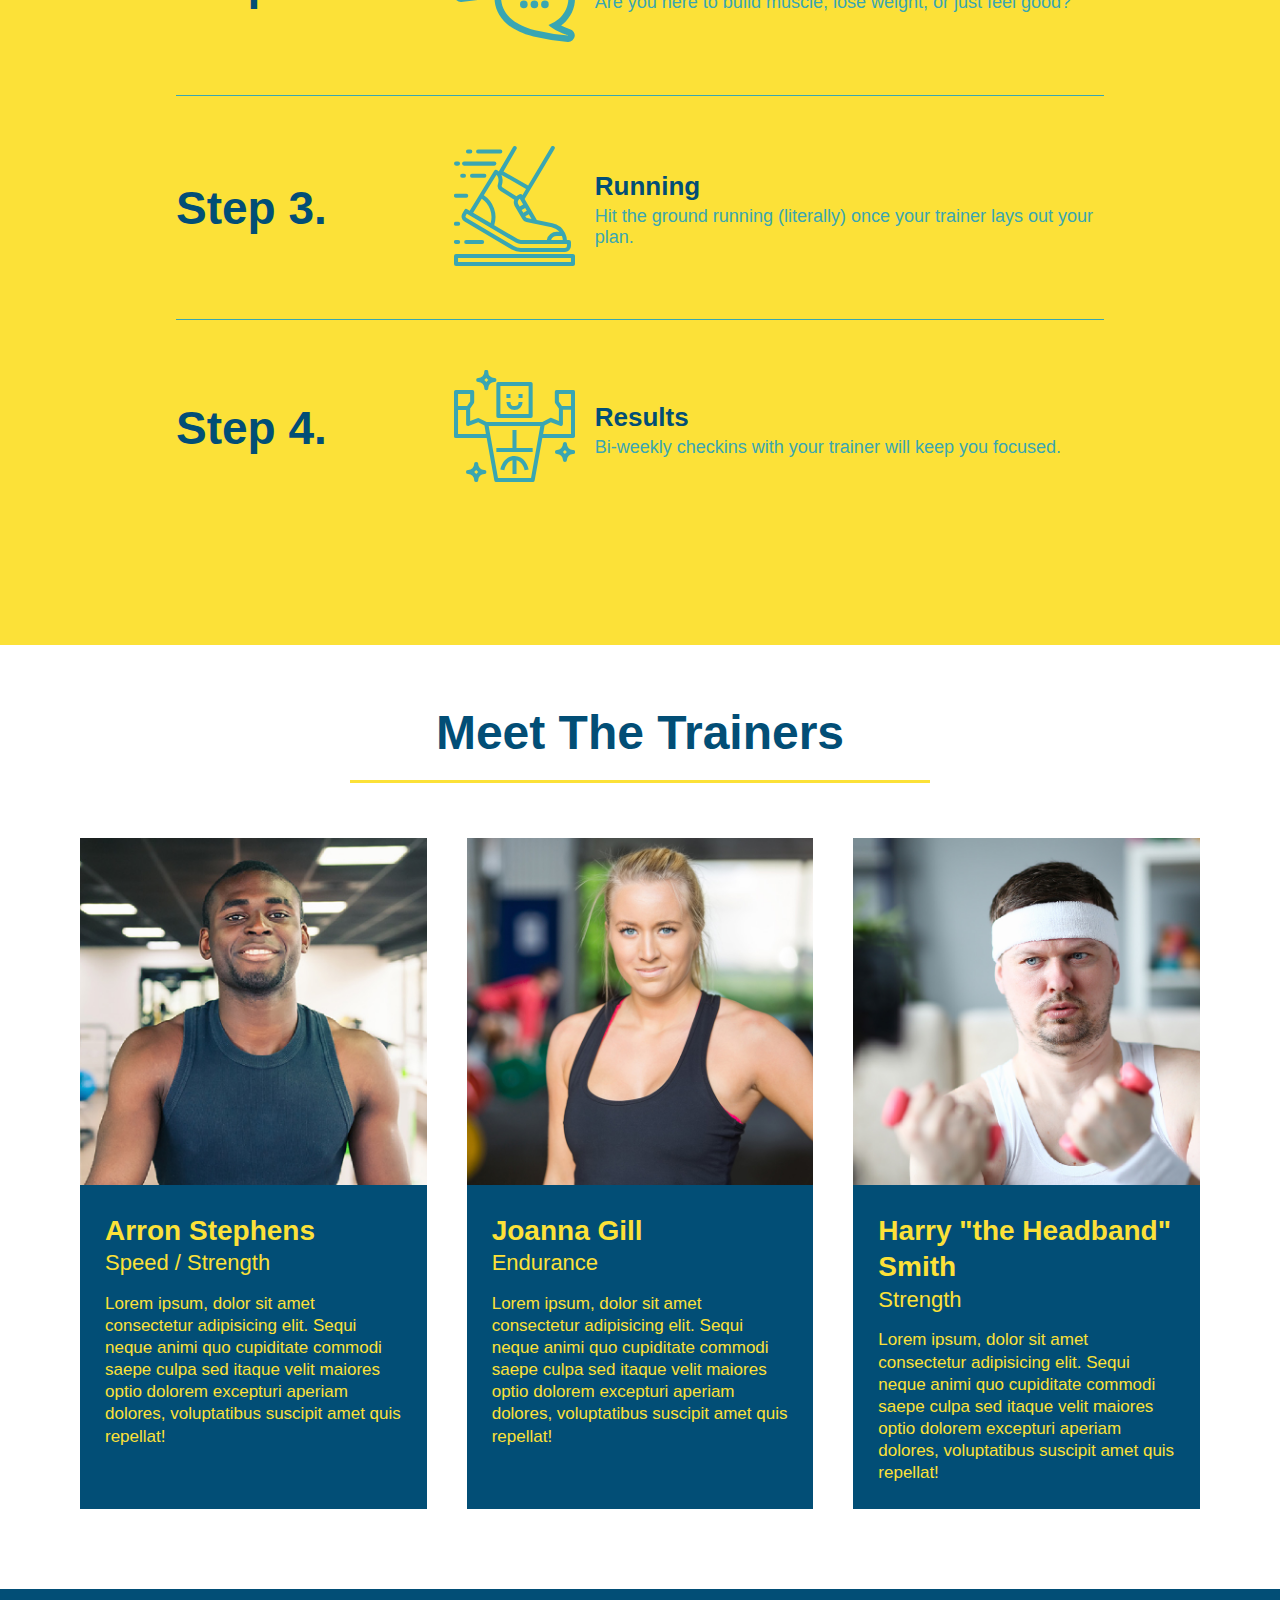
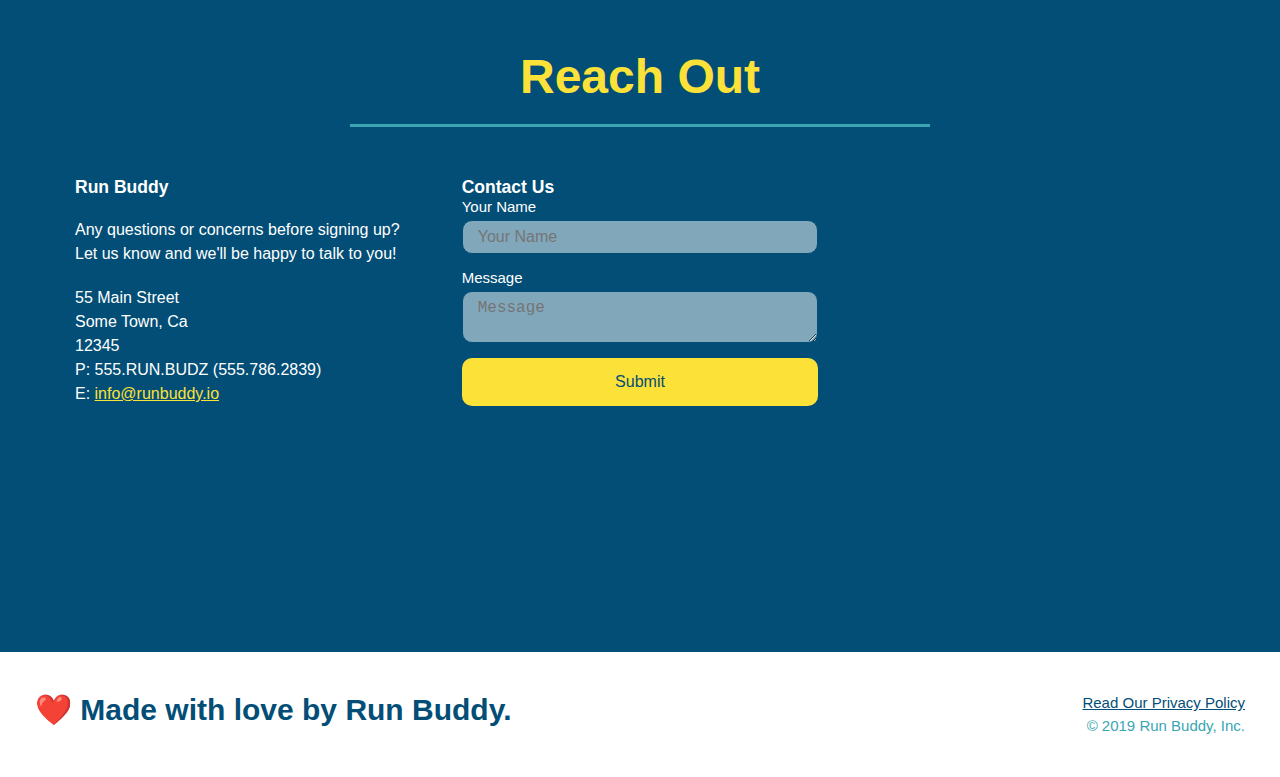
==== commit 7fb64130: "final css touches" ====
--- a/index.html
+++ b/index.html
@@ -62,16 +62,20 @@
                 <input type="tel" placeholder="Phone Number" name="phone" id="phone" class="form-input" />
                 <p>
                     Have you worked out with a trainer before?
-                    <input type="radio" name="trainer-confirm" id="trainer-yes" />
-                    <label for="trainer-yes">Yes</label>
-                    <input type="radio" name="trainer-confirm" id="trainer-no" />
-                    <label for="trainer-no">No</label>
+                    <span class="radio-wrapper">
+                        <input type="radio" name="trainer-confirm" id="trainer-yes" />
+                        <label for="trainer-yes">Yes</label>
+                    </span>
+                    <span class="radio-wrapper">
+                        <input type="radio" name="trainer-confirm" id="trainer-no" />
+                        <label for="trainer-no">No</label>
+                    </span>
                 </p>
                 <p>
-                    <label for="checkbox">
-                        I acknowledge that I am at least 18 years of age.
-                    </label>
-                    <input type="checkbox" name="checkpoint1" id="checkbox" />
+                    <span class="checkbox-wrapper">
+                        <input type="checkbox" name="age-confirm" id="checkbox" />
+                        <label for="checkbox">I acknowledge that I am at least 18 years of age.</label>
+                    </span>
                 </p>
                 <button type="submit">
                     Get running!
--- a/assets/css/style.css
+++ b/assets/css/style.css
@@ -13,29 +13,45 @@
   font-family: Helvetica, Arial, sans-serif;
   font-size: 15px;
 }
+
 /*---Body Style Start---*/
+:root {
+  --primary-color: #fce138;
+  --secondary-color: #024e76;
+  --tertiary-color: #39a6b2;
+}
+
 
 /*---Header Style Start---*/
 
 header {
   padding: 20px 35px;
-  background-color: #39a6b2;
+  background-color: var(--tertiary-color);
   display: flex;
   justify-content: space-between;
   flex-wrap: wrap;
+  position: -webkit-sticky;
+  position: sticky;
+  top: 0;
+  background-image: url("../images/hero-bg.jpg");
+  background-size: cover;
+  background-position: center;
+  background-attachment: fixed;
+  background-position: 80%;
+  z-index: 9999;
 }
 
 header h1 {
   font-weight: bold;
   font-size: 36px;
-  color: #fce138;
+  color: var(--primary-color);
   margin: 0;
-
+  text-shadow: 0 0 10px rgba(0, 0, 0, 0.5);
 }
 
 header a {
   text-decoration: none;
-  color: #fce138;
+  color: var(--primary-color);
 }
 
 header nav {
@@ -54,12 +70,20 @@
   padding: 10px 15px;
   font-weight: lighter;
   font-size: 1.55vw;
+  text-shadow: 0 0 10px rgba(0, 0, 0, 0.5);
+}
+
+header nav ul li a:hover {
+  background: var(--primary-color);
+  color: var(--secondary-color);
+  border-radius: 15px;
+  text-shadow: none;
 }
 
 header h1 {
   font-weight: bold;
   font-size: 36px;
-  color: #fce138;
+  color: var(--primary-color);
   margin: 0;
   display: inline;
 }
@@ -80,6 +104,8 @@
   justify-content: center;
   flex-wrap: wrap;
   align-items: flex-start;
+  background-attachment: fixed;
+  background-position: 80%;
 }
 
 .hero-cta {
@@ -94,14 +120,18 @@
 .hero-cta h2 {
   font-style: italic;
   font-size: 55px;
-  color: #fce138;
+  color: var(--primary-color);
+  text-shadow: 0 0 10px rgba(0, 0, 0, 0.5);
+
 }
 
 .hero-form {
-  border: 3px solid #024e76;
-  background-color: #fce138;
+  border: 3px solid var(--secondary-color);
+  background-color:rgba(252, 225, 56, 0.8);
+  box-shadow: 0 0 10px rgba(0, 0, 0, 0.5);
+  border-radius: 15px;
   padding: 20px;
-  color: #024e76;
+  color: var(--secondary-color);
   width: 40%;
   margin: 3.5%;
 }
@@ -116,13 +146,20 @@
 }
 
 .form-input {
-  border: 1px solid #024e76;
+  border: 1px solid var(--secondary-color);
+  border-radius: 10px;
   display: inline;
   padding: 7px 15px;
   font-size: 16px;
-  color: #024e76;
+  color: var(--secondary-color);
   width: 100%;
   margin-bottom: 15px;
+  background-color: rgba(255,255,255, 0.75);
+}
+
+.form-input:focus {
+  background-color: rgba(255,255,255, 1);
+  outline: none;
 }
 
 .hero-form label {
@@ -130,13 +167,78 @@
 }
 
 .hero-form button {
-  color: #fce138;
-  background-color: #024e76;
+  color: var(--primary-color);
+  background-color: var(--secondary-color);
+  border-radius: 10px;
   border: none;
+  border-radius: 10px;
   padding: 10px 20px;
   font-size: 16px;
 }
 
+.hero-form button:hover {
+  background-color: var(--tertiary-color);  
+}
+
+.checkbox-wrapper input, .radio-wrapper input {
+  opacity: 0;
+}
+
+.checkbox-wrapper label, .radio-wrapper label {
+  position: relative;
+  left: 10px;
+  margin: 10px;
+  line-height: 1.6;
+}
+
+.checkbox-wrapper label::before, .radio-wrapper label::before {
+  content: "";
+  height: 20px;
+  width: 20px;
+  background: rgba(255, 255, 255, 0.75);  
+  border: 1px solid var(--secondary-color);  
+  position: absolute;
+  top: -4px;
+  left: -30px;
+}
+
+.radio-wrapper label::before {
+  border-radius: 50%;
+}
+
+.radio-wrapper label::after {
+  content: "";
+  width: 20px;
+  height: 20px;
+  border-radius: 50%;
+  background: var(--secondary-color);
+  position: absolute;
+  left: -29px;
+  top: -3px;
+  background-image: radial-gradient(circle, var(--tertiary-color), var(--secondary-color));
+}
+
+.checkbox-wrapper label::after {
+  content: "";
+  height: 6px;
+  width: 14px;
+  border-left: 2px solid var(--secondary-color);
+  border-bottom: 2px solid var(--secondary-color);
+  position: absolute;
+  left: -26px;
+  top: 1px;
+  transform: rotate(-58deg);
+}
+
+.checkbox-wrapper input + label::after, 
+.radio-wrapper input + label::after {
+  content: none;
+}
+
+.checkbox-wrapper input:checked + label::after, 
+.radio-wrapper input:checked + label::after {
+  content: "";
+}
 /*---Hero Style End---*/
 
 
@@ -144,7 +246,7 @@
 .section-title {
   font-size: 48px;
   border-bottom: 3px solid;
-  color: #024e76;
+  color: var(--secondary-color);
   padding-bottom: 20px;
   text-align: center;
   margin: 0 auto 35px auto;
@@ -152,11 +254,11 @@
 }
 
 .primary-border {
-  border-color: #fce138;
+  border-color: var(--primary-color);
 }
 
 .secondary-border {
-  border-color: #39a6b2;
+  border-color: var(--tertiary-color);
 }
 /*---SECTION STYLE START---*/
 
@@ -165,7 +267,7 @@
 
 .intro p {
   line-height: 1.7;
-  color: #39a6b2;
+  color: var(--tertiary-color);
   width: 80%;
   font-size: 20px;
   margin: 0 auto;
@@ -179,18 +281,23 @@
 
 /*---What You Do Style Start---*/
 .steps {
-  background: #fce138;
+  background: var(--primary-color);
 }
 
 .step {
   margin: 50px auto;
   padding-bottom: 50px;
   width: 80%;
-  border-bottom: 1px solid #39a6b2;
+  border-bottom: 1px solid var(--tertiary-color);
   display: flex;
   flex-wrap: wrap;
   align-items: center;
   justify-content: space-between;
+ 
+}
+
+.step:last-child {
+  border-bottom: none;
 }
 
 .step h3 {
@@ -200,14 +307,14 @@
 }
 
 .step-text p {
-  color: #39a6b2;
+  color: var(--tertiary-color);
   font-size: 18px;
 }
 
 .step-text h4 {
   font-size: 26px;
   line-height: 1.5;
-  color: #024e76;
+  color: var(--secondary-color);
 }
 
 .step-info {
@@ -247,8 +354,8 @@
 .trainer {
   margin: 20px;
   flex: 1;
-  background: #024e76;
-  color: #fce138;
+  background: var(--secondary-color);
+  color: var(--primary-color);
 }
 
 .trainer img {
@@ -281,12 +388,12 @@
 
 /*---REACH OUT STYLES START---*/
 .contact {
-  background: #024e76;
+  background: var(--secondary-color);
  
 }
 
 .contact h2 {
-  color: #fce138;
+  color: var(--primary-color);
 }
 
 .contact-info {
@@ -318,28 +425,43 @@
 }
 
 .contact-form input, .contact-form textarea {
-  border: 1px solid #024e76;
+  border: 1px solid var(--secondary-color);
+  border-radius: 10px;
   display: block;
   padding:  7px 15px;
   font-size: 16px;
-  color: #024e76;
+  color: var(--secondary-color);
   width: 100%;
   margin-bottom: 15px;
   margin-top: 5px;
+  border-radius: 10px;
+  background-color: rgba(255,255,255, 0.5);
+}
+
+.contact-form input:focus, .contact-form textarea:focus {
+  background-color: rgba(255,255,255, 1);
+  outline: none;
 }
 
 .contact-form button {
   width: 100%;
   border: none;
-  background: #fce138;
-  color: #024e76;
+  border-radius: 10px;
+  background: var(--primary-color);
+  color: var(--secondary-color);
   text-align: center;
   padding: 15px 0;
   font-size: 16px;
+  border-radius: 10px;
+}
+
+.contact-form button:hover {
+  color: var(--primary-color);
+  background: var(--tertiary-color);
 }
 
 .contact-info a {
-  color: #fce138;
+  color: var(--primary-color);
 }
 
 
@@ -354,13 +476,13 @@
   display: flex;
   justify-content: space-between;
   flex-wrap: wrap;
-  background: #fce138;
+  background: var(--primary-color)8;
   width: 100%;
   padding: 40px 35px;
 }
 
 footer h2 {
-  color: #024e76;
+  color: var(--secondary-color);
   font-size: 30px;
   margin: 0;
 }
@@ -371,7 +493,7 @@
 }
 
 footer a {
-  color: #024e76;
+  color: var(--secondary-color);
 }
 /*---Footer Style End---*/
 
@@ -382,6 +504,7 @@
   header {
     padding-bottom: 0;
     justify-content: center;
+    position: relative;
   }
 
   header h1 {
